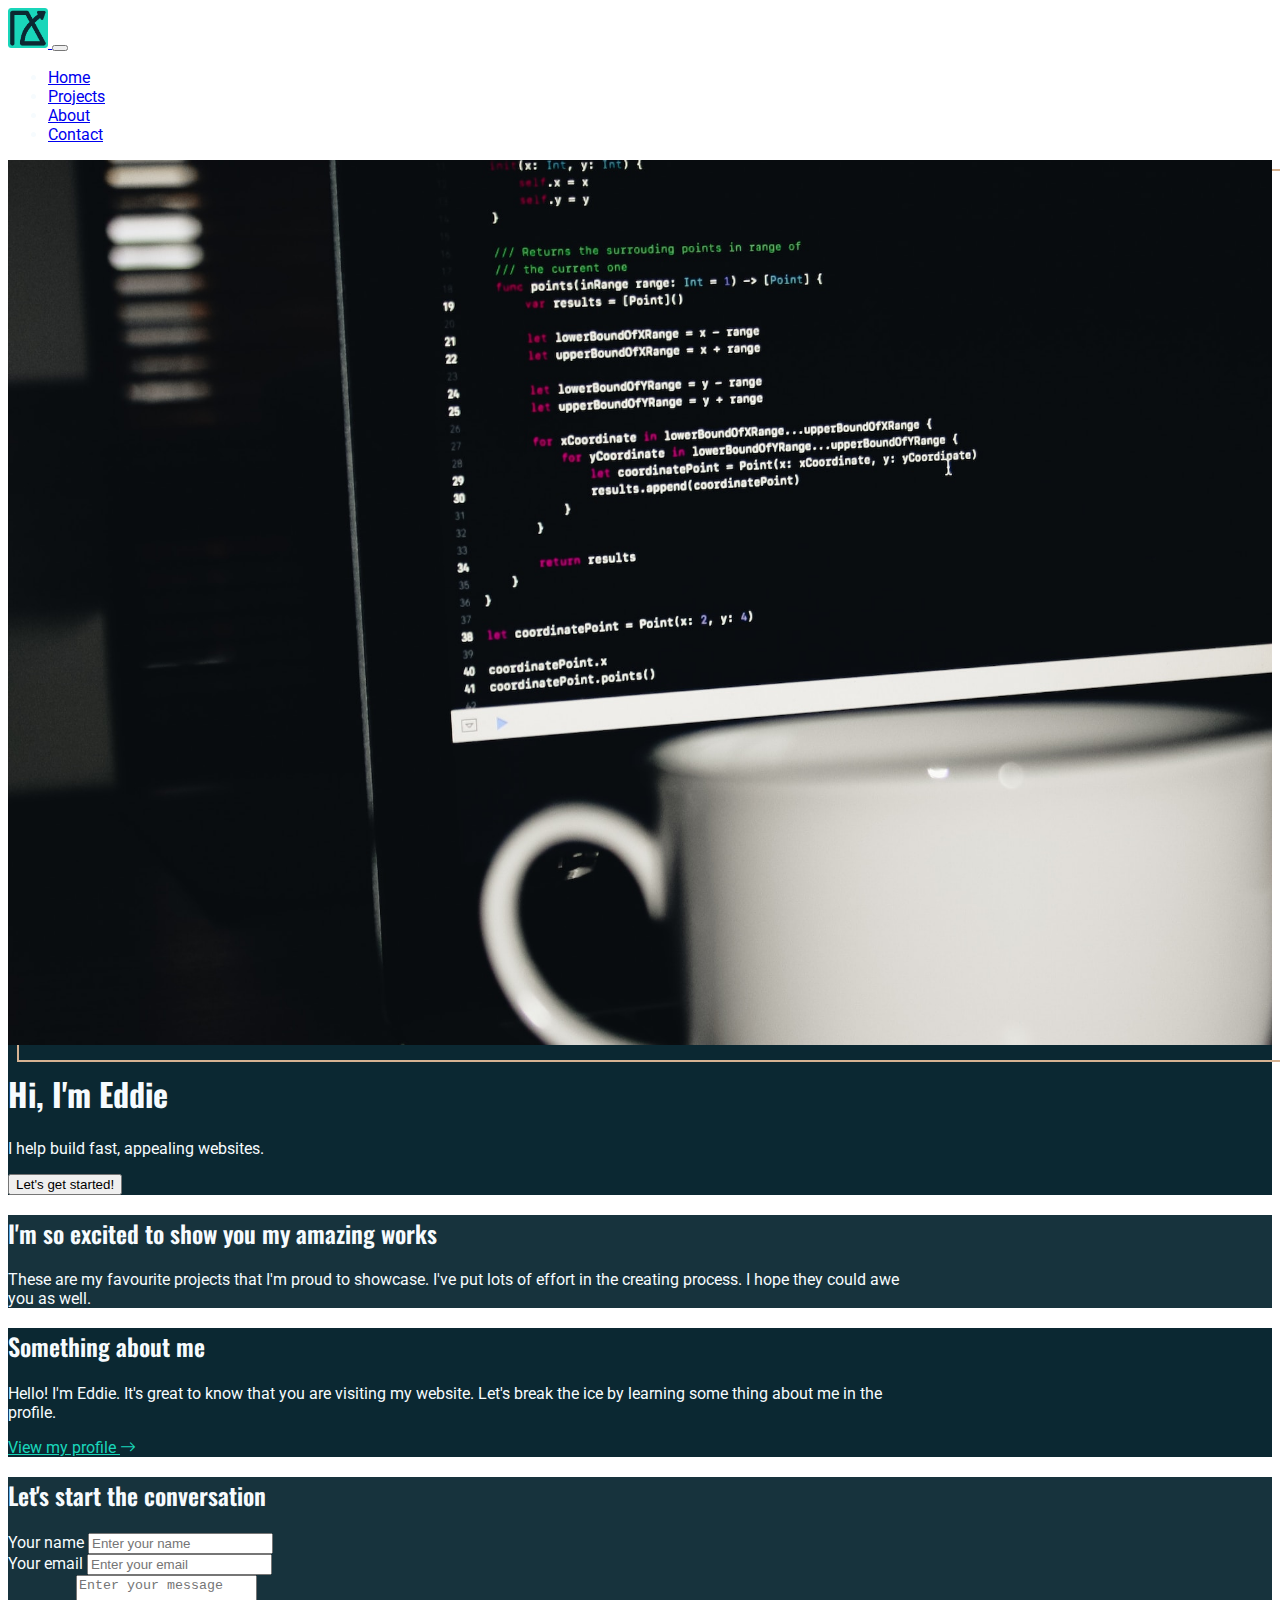
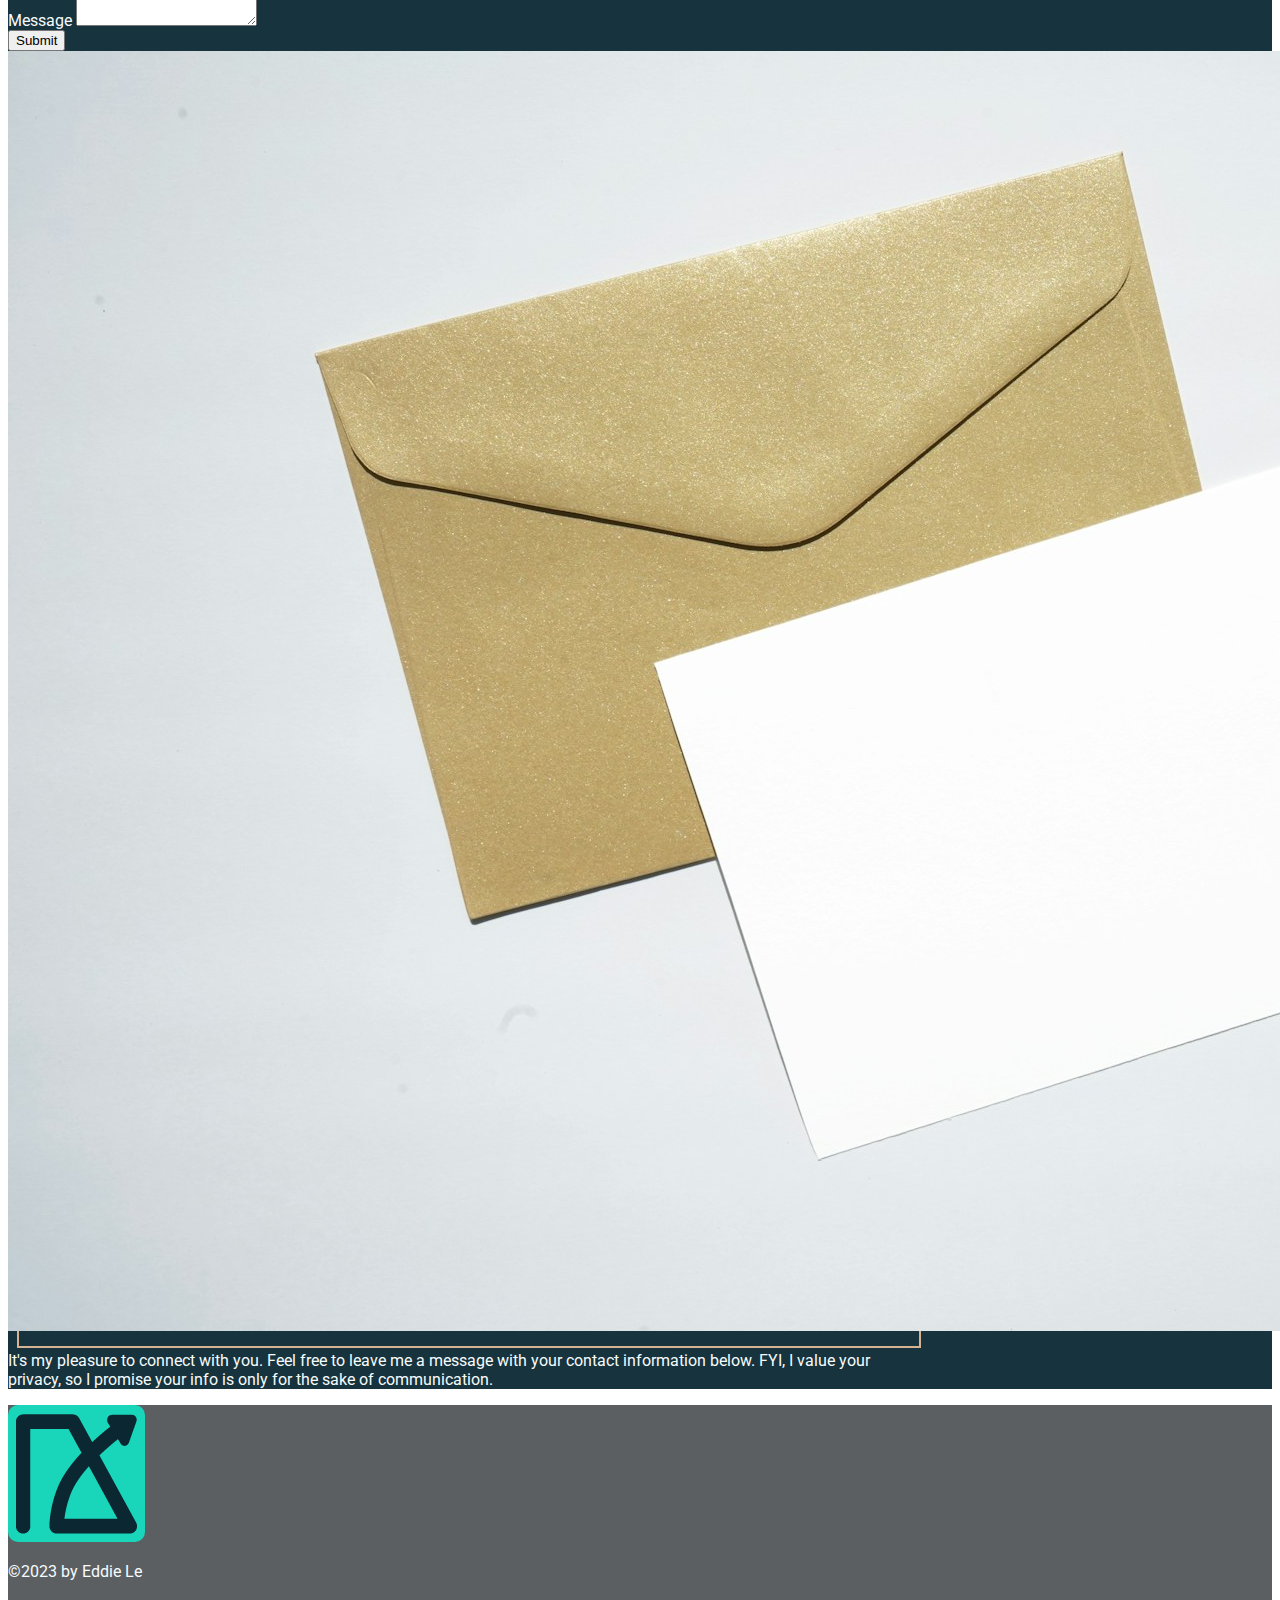
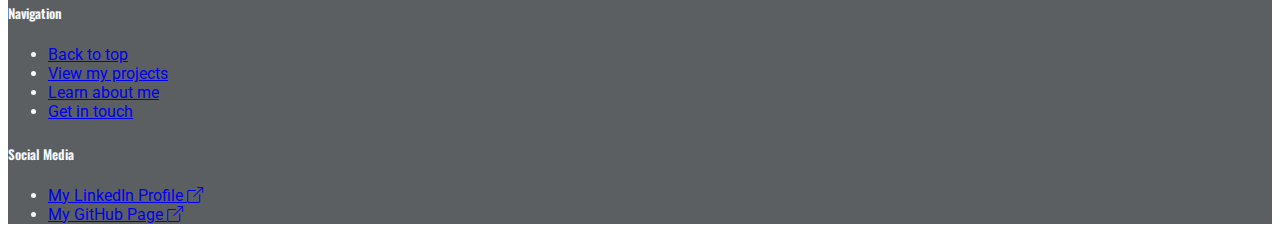
==== index.html @ 129a8609 "add basic setup & basic homepage outline" ====
<!DOCTYPE html>
<html lang="en">

<head>
  <meta charset="UTF-8">
  <meta name="viewport" content="width=device-width, initial-scale=1.0">
  <!-- google fonts -->
  <link rel="preconnect" href="https://fonts.googleapis.com">
  <link rel="preconnect" href="https://fonts.gstatic.com" crossorigin>
  <link href="https://fonts.googleapis.com/css2?family=Oswald:wght@600;700&family=Roboto:wght@400;700&display=swap"
    rel="stylesheet">

  <!-- bootstrap 5 -->
  <link href="https://cdn.jsdelivr.net/npm/bootstrap@5.3.2/dist/css/bootstrap.min.css" rel="stylesheet"
    integrity="sha384-T3c6CoIi6uLrA9TneNEoa7RxnatzjcDSCmG1MXxSR1GAsXEV/Dwwykc2MPK8M2HN" crossorigin="anonymous">

  <!-- bootstrap icons -->
  <link rel="stylesheet" href="https://cdn.jsdelivr.net/npm/bootstrap-icons@1.11.2/font/bootstrap-icons.min.css">

  <!-- custom style -->
  <link rel="stylesheet" href="css/main.css">
  <title>Portfolio | Eddie Le</title>
</head>

<body>
  <header>
    <nav class="navbar navbar-expand-sm bg-dark" data-bs-theme="dark">
      <div class="container-md  d-flex justify-content-between">
        <a class="navbar-brand" href="#">
          <img src="images/logo.png" alt="Brand logo" width="40">
        </a>
        <button class="navbar-toggler" type="button" data-bs-toggle="collapse" data-bs-target="#navbarSupportedContent"
          aria-controls="navbarSupportedContent" aria-expanded="false" aria-label="Toggle navigation">
          <span class="navbar-toggler-icon"></span>
        </button>
        <div class="collapse navbar-collapse" id="navbarSupportedContent">
          <ul class="navbar-nav nav-list-container-custom ms-auto mb-2 mb-lg-0">
            <li class="nav-item">
              <a class="nav-link active" aria-current="page" href="#">Home</a>
            </li>
            <li class="nav-item">
              <a class="nav-link" href="#">Projects</a>
            </li>
            <li class="nav-item">
              <a class="nav-link" href="#">About</a>
            </li>
            <li class="nav-item">
              <a class="nav-link" href="#">Contact</a>
            </li>
          </ul>

        </div>
      </div>
    </nav>
  </header>
  <main>

    <!-- section: hero -->
    <section id="hero" class="bg-section-primary py-5">
      <div class="container-md"> <!-- hero container-->
        <div class="row">

          <div class="col-sm-6 py-3">
            <div class="img-deco">
              <img src="/images/deco_hero_md.jpg" alt="cup & laptop" class="img-fluid img-hero">
            </div>
          </div>

          <div class="col-sm-5 offset-sm-1 d-flex flex-column justify-content-center py-3">
            <h1>Hi, I'm Eddie</h1>
            <p>I help build fast, appealing websites.</p>
            <button type="button" class="btn btn-primary align-self-start mt-lg-5 mt-md-3 mt-sm-2">Let's get
              started!</button>
          </div>

        </div> <!-- end: row -->
      </div> <!-- end: hero container-->
    </section> <!-- end: hero -->

    <!-- section: projects -->
    <section id="projects" class="bg-section-accent py-5">
      <div class="container-md container-custom">
        <h2>I'm so excited to show you my amazing works</h2>
        <p>These are my favourite projects that I'm proud to showcase. I've put lots of effort in the creating process.
          I hope they could awe you as well.
        </p>



      </div>
    </section> <!-- end: projects -->

    <section id="about" class="bg-section-primary py-5">
      <div class="container-md container-custom"> <!-- about container-->
        <h2>Something about me</h2>
        <p>Hello! I'm Eddie. It's great to know that you are visiting my website. Let's break the ice by learning some
          thing about me in the profile.</p>
        <a href="#" class="arrow-link">View my profile
          <i class="bi bi-arrow-right"></i>
        </a>
      </div> <!-- end: hero container-->
    </section> <!-- end: about -->

    <!-- section: contact -->
    <section id="contact" class="bg-section-accent py-5">
      <div class="container-md container-custom">
        <h2>Let's start the conversation</h2>
        <div class="row">
          <div class="col-md-6">
            <form>
              <div class="form-group">
                <label for="name">Your name</label>
                <input type="text" class="form-control" id="name" placeholder="Enter your name">
              </div>
              <div class="form-group">
                <label for="email">Your email</label>
                <input type="email" class="form-control" id="email" placeholder="Enter your email">
              </div>
              <div class="form-group">
                <label for="message">Message</label>
                <textarea class="form-control" id="message" rows="3" placeholder="Enter your message"></textarea>
              </div>
              <button type="submit" class="btn btn-primary mt-4">Submit</button>
            </form>
          </div>
          <div class="col-md-6">
            <div class="img-deco">
              <img src="/images/deco_contact_md.jpg" alt="cup & laptop" class="img-fluid ">
            </div>
            <p class="mt-3">It's my pleasure to connect with you. Feel free to leave me a message with your contact information
              below. FYI, I value your privacy, so I promise your info is only for the sake of communication.
            </p>
          </div>
        </div>
      </div>
    </section>

  </main>

  <footer class="bg-footer py-5">
    <div class="container-md text-center text-sm-start">

      <div class="row">

        <div class="col-sm-4 my-3">
          <div class="brand-footer ">
            <img src="images/logo.png" alt="logo" class="img-fluid mb-1">
            <p>
              &copy;2023 by Eddie Le
            </p>
          </div>
        </div>

        <div class="col-sm-3 col-md-3 offset-sm-2  my-3">
          <h5 class="mb-4">Navigation</h5>
          <ul class="navbar-nav">
            <li class="nav-item">
              <a class="nav-link" href="#">Back to top</a>
            </li>
            <li class="nav-item">
              <a class="nav-link" href="#">View my projects</a>
            </li>
            <li class="nav-item">
              <a class="nav-link" href="#">Learn about me</a>
            </li>
            <li class="nav-item">
              <a class="nav-link" href="#">Get in touch</a>
            </li>
          </ul>
        </div>

        <div class="col-sm-3 col-md-3 my-3">
          <h5 class="mb-4">Social Media</h5>
          <ul class="navbar-nav">
            <li class="nav-item">
              <a class="nav-link" href="https://www.linkedin.com/in/gthinhle-eddie/" target="_blank"
                rel="noreferer noopener">My LinkedIn Profile
                <i class="bi bi-box-arrow-up-right"></i>
              </a>
            </li>
            <li class="nav-item">
              <a class="nav-link" href="https://github.com/le000255" target="_blank" rel="noreferer noopener">My GitHub
                Page
                <i class="bi bi-box-arrow-up-right"></i>
              </a>
            </li>

          </ul>
        </div>
      </div>

    </div>

  </footer>

  <!-- bootstrap 5 js -->
  <script src="https://cdn.jsdelivr.net/npm/bootstrap@5.3.2/dist/js/bootstrap.bundle.min.js"
    integrity="sha384-C6RzsynM9kWDrMNeT87bh95OGNyZPhcTNXj1NW7RuBCsyN/o0jlpcV8Qyq46cDfL"
    crossorigin="anonymous"></script>
</body>

</html>
---- css/main.css ----
:root {
  /* color */
  --cl-primnary: #19d6ba;
  --cl-secondary: #0b2832;
  --cl-base-white: #f6fbfe;
  --cl-accent-1: #5b5f62;
  --cl-accent-2: #d6b393;
  --cl-accent-3: #17333d;
  /* base text color */
  /* not available */
  /* ------------------------------------------ */

  /* typography */
  --font-heading: "Oswald", sans-serif;
  --font-content: "Roboto", sans-serif;
}

h1,
h2,
h3,
h4,
h5,
h6 {
  font-family: var(--font-heading);
  font-weight: 600;
  color: var(--cl-base-white);
}
h1 {
  font-weight: 700;
}

body {
  font-family: var(--font-content);
  color: var(--cl-base-white);
}

/* ------------- custom properties ------------ */

/* overriding bootstrap */

/* arrow link */

.arrow-link {
  color: var(--cl-primnary);
}

/* custom nav list container */
.nav-list-container-custom {
  gap: 0 clamp(2em, 10vw, 5.6em);
}

/* custom container */
.container-custom {
  max-width: 900px;
}

.bg-section-primary {
  background-color: var(--cl-secondary);
}
.bg-section-accent {
  background-color: var(--cl-accent-3);
}
.bg-footer {
  background-color: var(--cl-accent-1);
}

/* image deco */

.img-deco {
  position: relative;
  z-index: 0;
  /* display: block; */
}
.img-deco::before {
  content: "";
  position: absolute;
  width: 100%;
  height: 100%;
  border: 0.15rem solid var(--cl-accent-2);
  top: 0.55rem;
  left: 0.55rem;
  z-index: -1;
  /* background-color: red; */
  /* transform: translate(50%, -50%); */
}

/* ----------------- sections ----------------- */
/* home: hero section */

.img-hero {
  width: 100%;
  aspect-ratio: 1/0.7;
  object-fit: cover;
  object-position: center clamp(60%, 2vw, 40%);
}
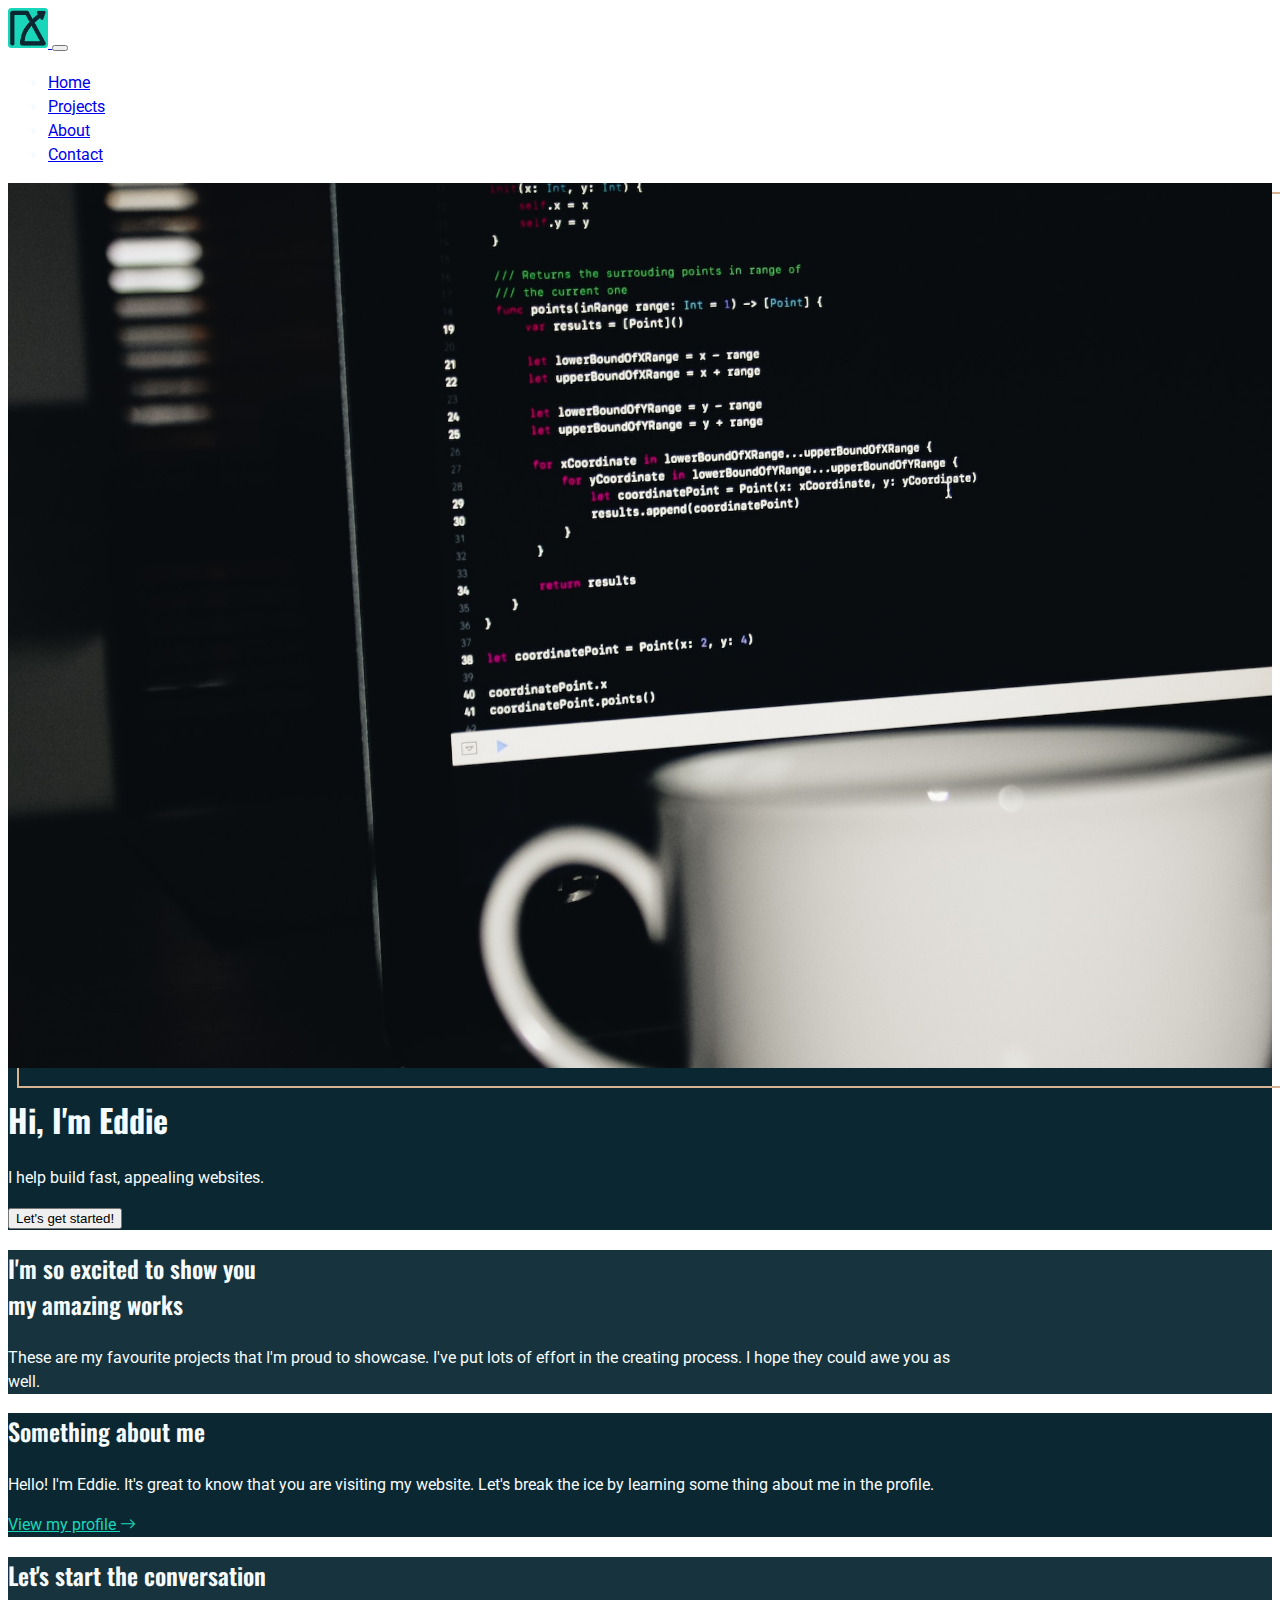
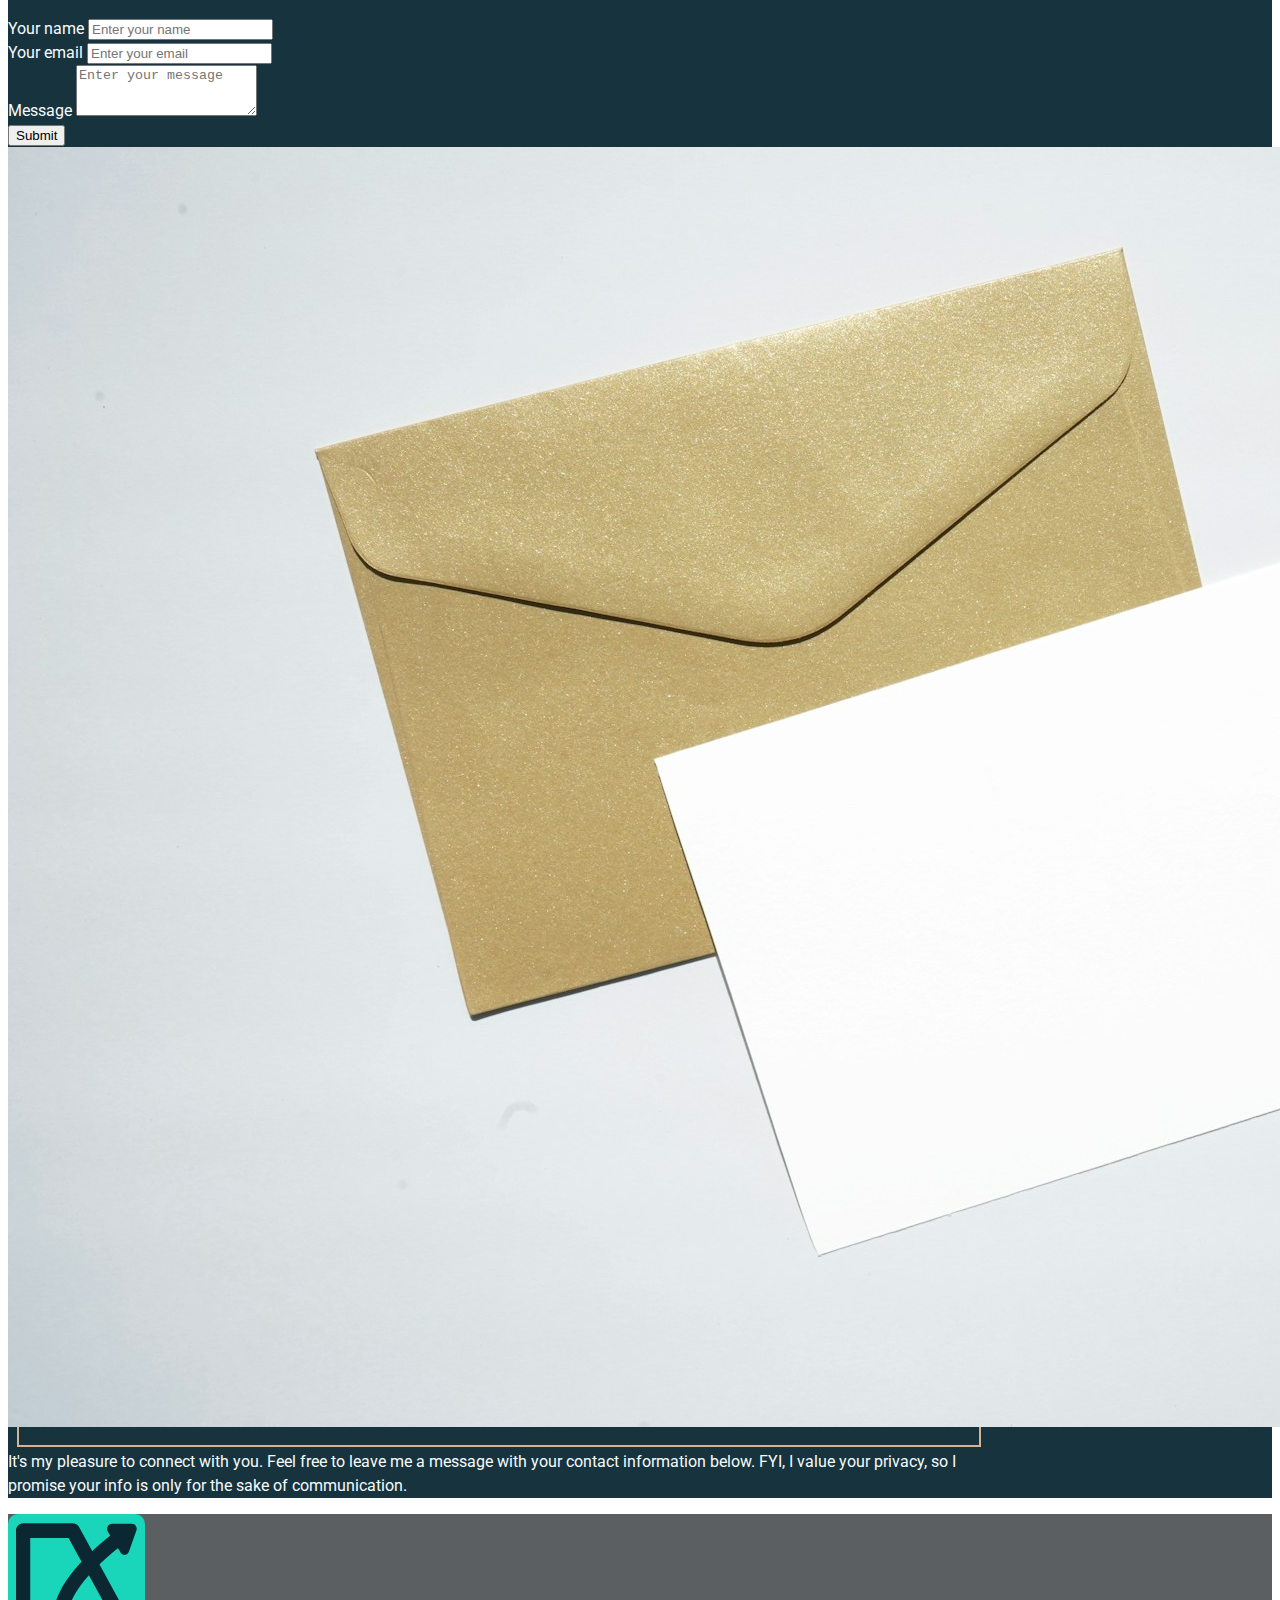
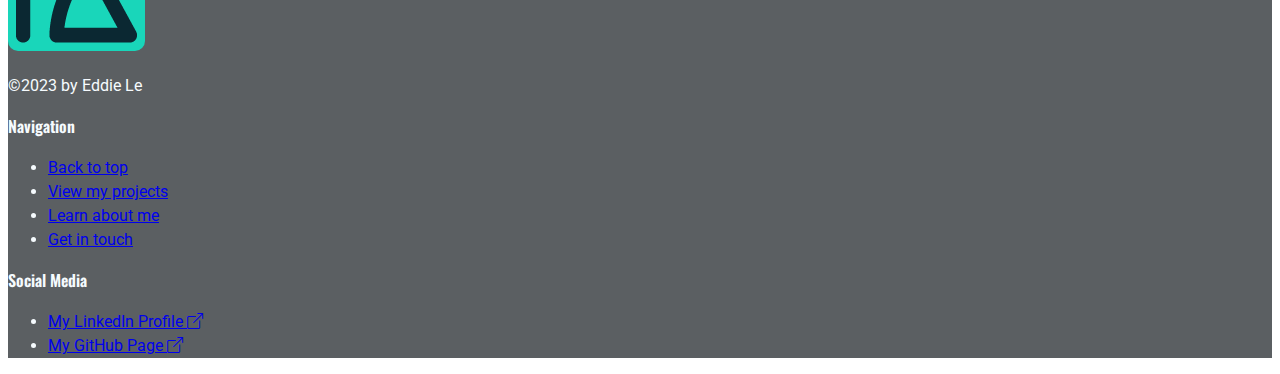
==== commit 47cdcf80: "create projects page (basic)" ====
--- a/index.html
+++ b/index.html
@@ -19,7 +19,7 @@
 
   <!-- custom style -->
   <link rel="stylesheet" href="css/main.css">
-  <title>Portfolio | Eddie Le</title>
+  <title>Home | Eddie Le' Portfolio</title>
 </head>
 
 <body>
@@ -39,13 +39,13 @@
               <a class="nav-link active" aria-current="page" href="#">Home</a>
             </li>
             <li class="nav-item">
-              <a class="nav-link" href="#">Projects</a>
-            </li>
-            <li class="nav-item">
-              <a class="nav-link" href="#">About</a>
-            </li>
-            <li class="nav-item">
-              <a class="nav-link" href="#">Contact</a>
+              <a class="nav-link" href="projects.html">Projects</a>
+            </li>
+            <li class="nav-item">
+              <a class="nav-link" href="about.html">About</a>
+            </li>
+            <li class="nav-item">
+              <a class="nav-link" href="contact.html">Contact</a>
             </li>
           </ul>
 
@@ -95,7 +95,7 @@
         <h2>Something about me</h2>
         <p>Hello! I'm Eddie. It's great to know that you are visiting my website. Let's break the ice by learning some
           thing about me in the profile.</p>
-        <a href="#" class="arrow-link">View my profile
+        <a href="about.html" class="arrow-link">View my profile
           <i class="bi bi-arrow-right"></i>
         </a>
       </div> <!-- end: hero container-->
@@ -106,7 +106,7 @@
       <div class="container-md container-custom">
         <h2>Let's start the conversation</h2>
         <div class="row">
-          <div class="col-md-6">
+          <div class="col-sm-6 my-4">
             <form>
               <div class="form-group">
                 <label for="name">Your name</label>
@@ -120,14 +120,15 @@
                 <label for="message">Message</label>
                 <textarea class="form-control" id="message" rows="3" placeholder="Enter your message"></textarea>
               </div>
-              <button type="submit" class="btn btn-primary mt-4">Submit</button>
+              <button type="submit" class="btn btn-primary my-4">Submit</button>
             </form>
           </div>
-          <div class="col-md-6">
+          <div class="col-sm-6 mt-2 mt-sm-4">
             <div class="img-deco">
-              <img src="/images/deco_contact_md.jpg" alt="cup & laptop" class="img-fluid ">
+              <img src="/images/deco_contact_md.jpg" alt="cup & envelope & blank paper sheet" class="img-fluid ">
             </div>
-            <p class="mt-3">It's my pleasure to connect with you. Feel free to leave me a message with your contact information
+            <p class="mt-3">It's my pleasure to connect with you. Feel free to leave me a message with your contact
+              information
               below. FYI, I value your privacy, so I promise your info is only for the sake of communication.
             </p>
           </div>
@@ -144,7 +145,7 @@
 
         <div class="col-sm-4 my-3">
           <div class="brand-footer ">
-            <img src="images/logo.png" alt="logo" class="img-fluid mb-1">
+            <img src="images/logo.png" alt="brand logo" class="img-fluid mb-1">
             <p>
               &copy;2023 by Eddie Le
             </p>
@@ -152,7 +153,7 @@
         </div>
 
         <div class="col-sm-3 col-md-3 offset-sm-2  my-3">
-          <h5 class="mb-4">Navigation</h5>
+          <span class="d-inline-block txt-heading h5 mb-4">Navigation</span>
           <ul class="navbar-nav">
             <li class="nav-item">
               <a class="nav-link" href="#">Back to top</a>
@@ -170,7 +171,7 @@
         </div>
 
         <div class="col-sm-3 col-md-3 my-3">
-          <h5 class="mb-4">Social Media</h5>
+          <span class="d-inline-block txt-heading h5 mb-4">Social Media</span>
           <ul class="navbar-nav">
             <li class="nav-item">
               <a class="nav-link" href="https://www.linkedin.com/in/gthinhle-eddie/" target="_blank"
--- a/css/main.css
+++ b/css/main.css
@@ -13,6 +13,18 @@
   /* typography */
   --font-heading: "Oswald", sans-serif;
   --font-content: "Roboto", sans-serif;
+
+  /* deco */
+  /* page banner background  */
+  --pg-contact-hd-deco: url("../images/deco_header_contact-page.jpg");
+  --pg-about-hd-deco: url("../images/deco_header_about-page.png");
+  --pg-projecs-hd-deco: url("../images/deco_header_projects-page.png");
+}
+
+body {
+  font-family: var(--font-content);
+  color: var(--cl-base-white);
+  line-height: 1.5;
 }
 
 h1,
@@ -20,7 +32,8 @@
 h3,
 h4,
 h5,
-h6 {
+h6,
+.txt-heading {
   font-family: var(--font-heading);
   font-weight: 600;
   color: var(--cl-base-white);
@@ -29,9 +42,9 @@
   font-weight: 700;
 }
 
-body {
-  font-family: var(--font-content);
-  color: var(--cl-base-white);
+h2 {
+  margin-bottom: clamp(1rem, 2vw, 1.5rem);
+  width: 20ch;
 }
 
 /* ------------- custom properties ------------ */
@@ -40,7 +53,8 @@
 
 /* arrow link */
 
-.arrow-link {
+.arrow-link,
+.custom-link {
   color: var(--cl-primnary);
 }
 
@@ -51,7 +65,9 @@
 
 /* custom container */
 .container-custom {
-  max-width: 900px;
+  @media screen and (min-width: 960px) {
+    max-width: 960px;
+  }
 }
 
 .bg-section-primary {
@@ -62,6 +78,38 @@
 }
 .bg-footer {
   background-color: var(--cl-accent-1);
+}
+
+/* custom page header deco */
+.page-header {
+  min-height: 30vh;
+  background-repeat: no-repeat;
+  background-position: center;
+  background-size: cover;
+  background-color: var(--cl-accent-3);
+  filter: sepia(20%);
+}
+.header-container-bg {
+  background-color: rgba(23, 51, 61, 0.75);
+  width: 100%;
+  min-height: 15vh;
+  margin-top: 8em;
+  backdrop-filter: blur(0.5rem);
+}
+
+/* page header: projects */
+.page-header.projects-page {
+  background-image: var(--pg-projecs-hd-deco);
+}
+
+/* page header: about */
+.page-header.about-page {
+  background-image: var(--pg-about-hd-deco);
+}
+
+/* page header: contact */
+.page-header.contact-page {
+  background-image: var(--pg-contact-hd-deco);
 }
 
 /* image deco */
@@ -93,3 +141,87 @@
   object-fit: cover;
   object-position: center clamp(60%, 2vw, 40%);
 }
+
+/* about: bio section */
+.bio-year {
+  font-weight: bold;
+  color: var(--cl-accent-2);
+}
+
+/* projects: cards section */
+.container-cards {
+  display: grid;
+  grid-template-columns: repeat(auto-fit, minmax(18rem, 1fr));
+  gap: 2em;
+  justify-items: center;
+}
+
+.card {
+  max-width: 18rem;
+  background-color: var(--cl-accent-1);
+  border: .2rem solid var(--cl-accent-1);
+  border-radius: 0;
+  box-shadow: none;
+  transition: box-shadow 0.2s ease-in-out;
+}
+.card:hover {
+  box-shadow: 0 0 0.5rem 0.5rem var(--cl-accent-2);
+}
+
+.container-cards {
+  .card {
+    max-width: 18rem;
+    background-color: var(--cl-accent-1);
+    border-radius: 0;
+  }
+
+  .card-img-top {
+    border-radius: 0;
+  }
+
+  .text-truncate {
+    white-space: inherit;
+    text-overflow: none;
+    overflow: auto;
+  }
+
+  @media screen and (max-width: 768px) {
+    .card {
+      flex-direction: row;
+      min-width: 100%;
+      justify-content: space-between;
+      max-height: 150px;
+    }
+    .card-img-top {
+      /* aspect-ratio: 1/1; */
+      max-width: 145px;
+      min-height: 145px;
+      object-fit: cover;
+      align-self: center;
+    }
+    .card-body {
+      display: flex;
+      flex-direction: column;
+      justify-content: space-between;
+    }
+    .text-truncate {
+      white-space: nowrap !important;
+      overflow: hidden !important;
+      text-overflow: ellipsis !important;
+      max-width: clamp(100px, 60vw, 300px);
+    }
+
+    .card .btn {
+      text-align: left;
+      padding: 0;
+    }
+    .card .btn-primary {
+      background: none !important;
+      color: var(--cl-primnary);
+      border: none;
+    }
+    .card .btn-primary:hover {
+      text-decoration: underline;
+    }
+  }
+}
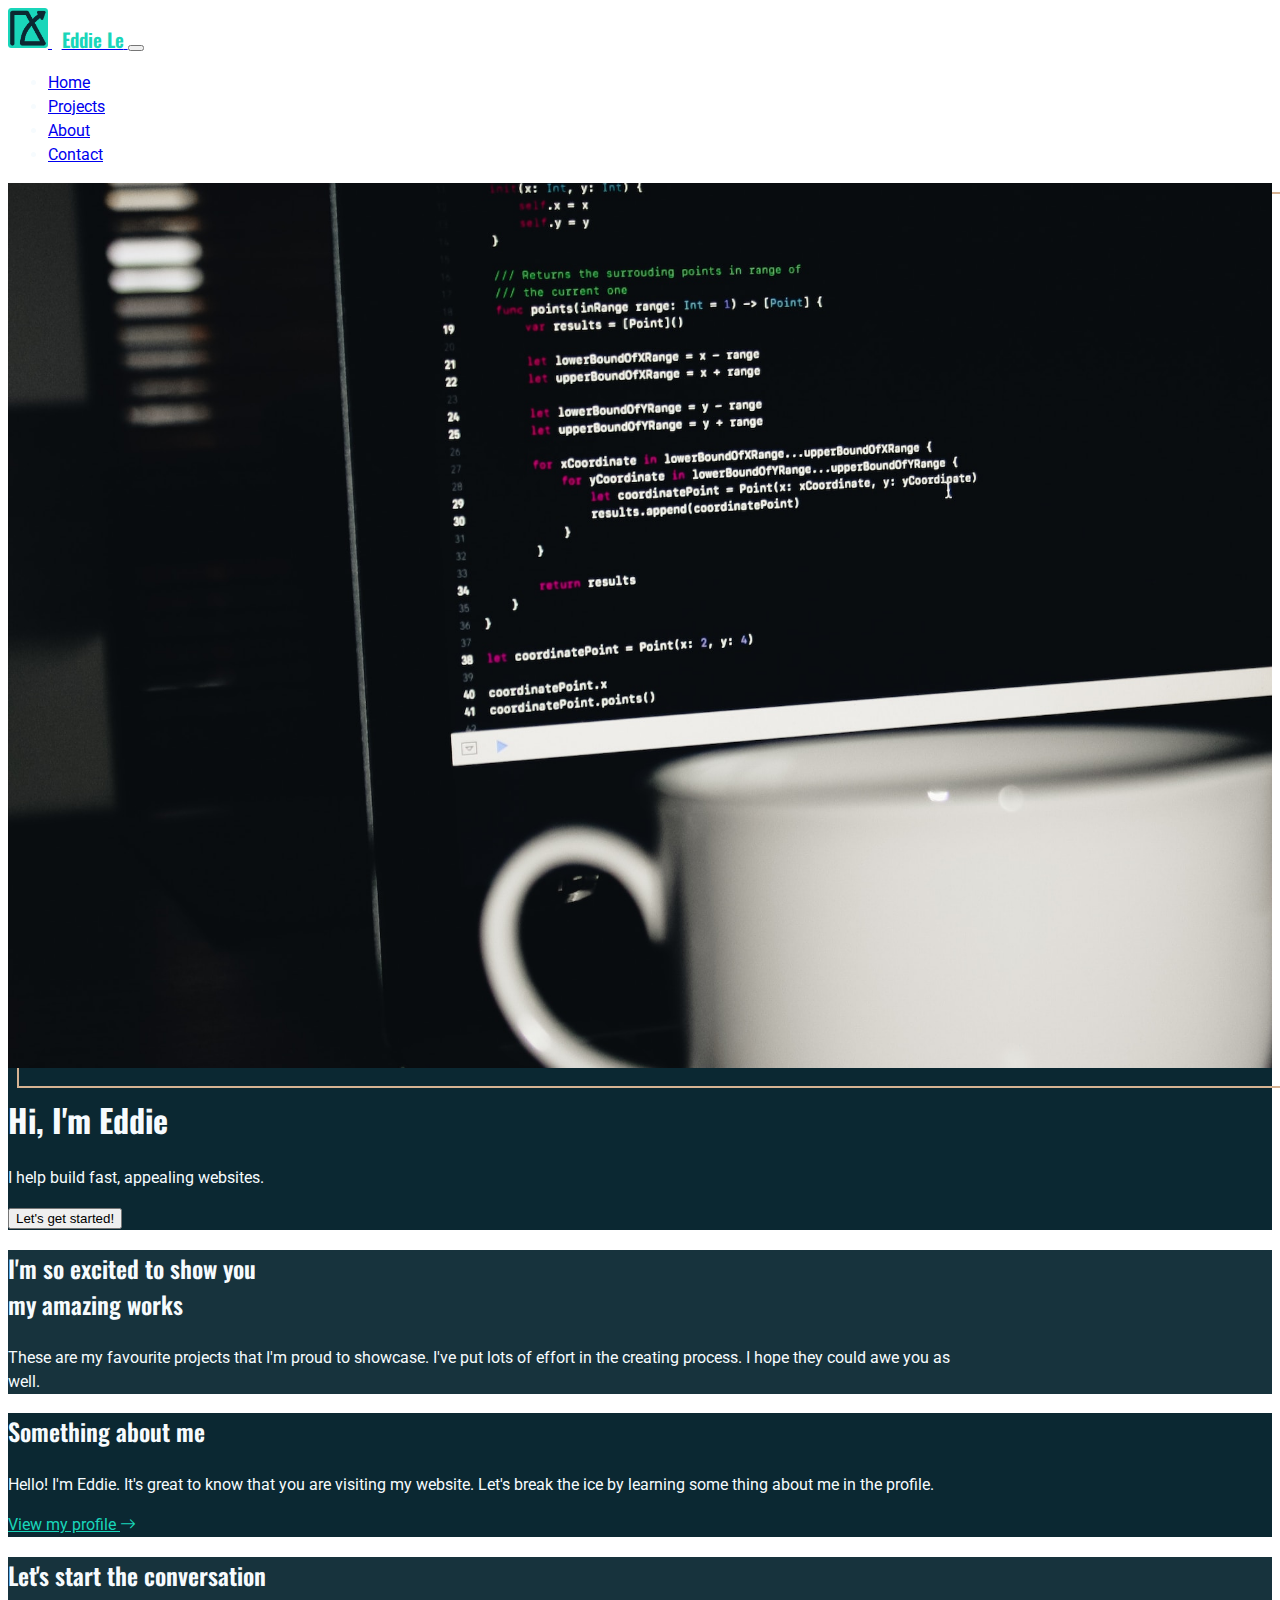
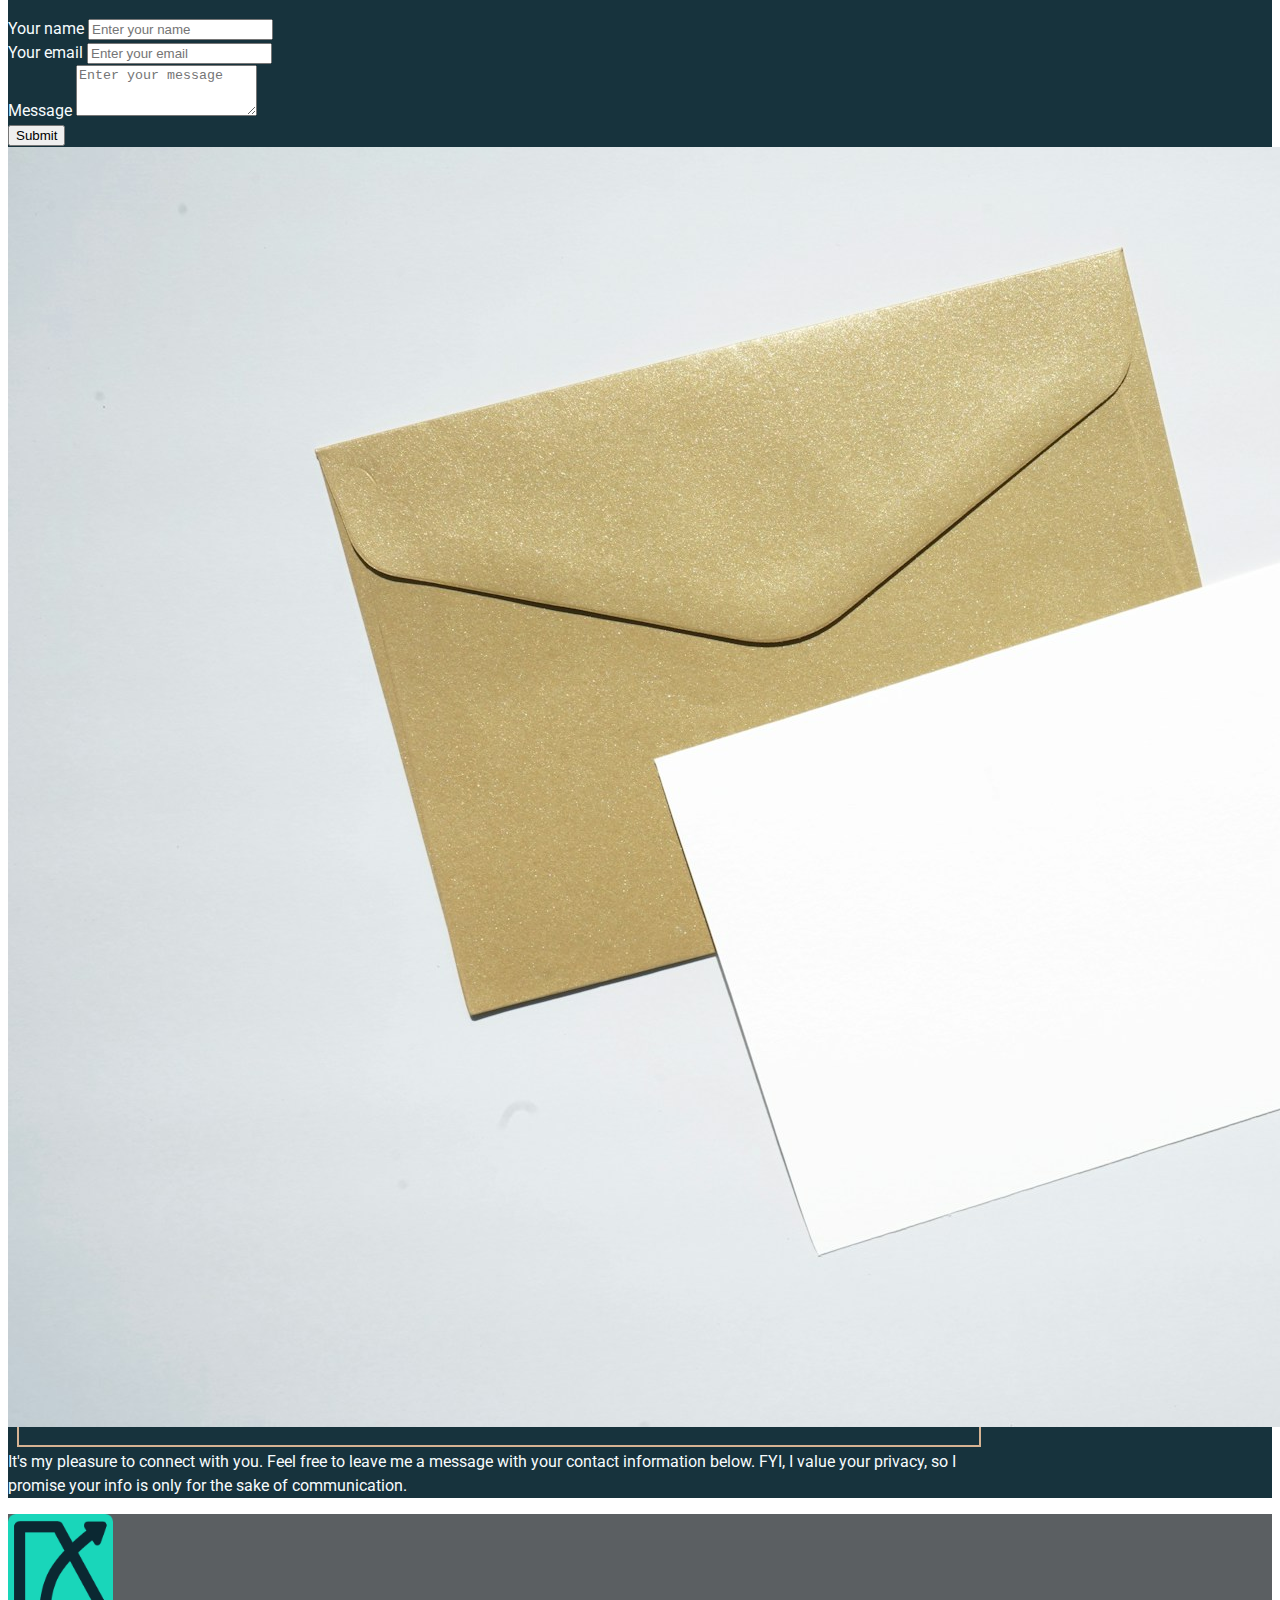
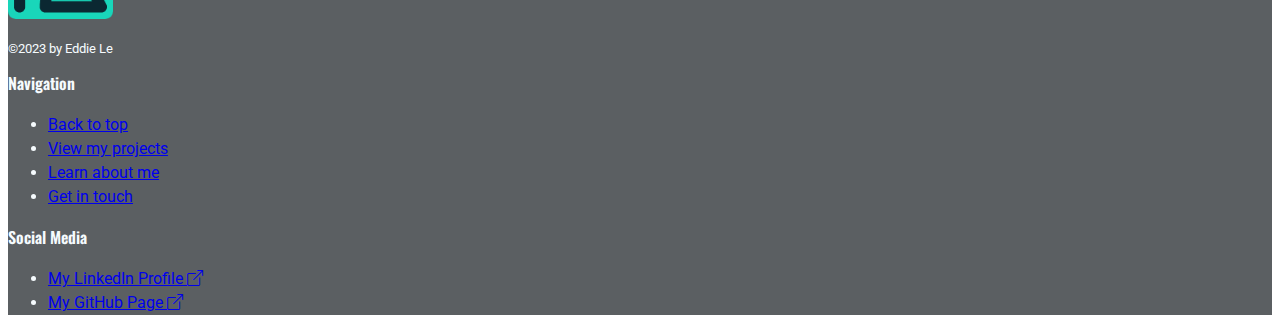
==== commit dc2dccb4: "complete projects page layout; add minor fixes to nav & footer" ====
--- a/index.html
+++ b/index.html
@@ -25,16 +25,17 @@
 <body>
   <header>
     <nav class="navbar navbar-expand-sm bg-dark" data-bs-theme="dark">
-      <div class="container-md  d-flex justify-content-between">
+      <div class="container-md d-flex justify-content-between">
         <a class="navbar-brand" href="#">
           <img src="images/logo.png" alt="Brand logo" width="40">
+          <span class="brand-txt">Eddie Le</span>
         </a>
         <button class="navbar-toggler" type="button" data-bs-toggle="collapse" data-bs-target="#navbarSupportedContent"
           aria-controls="navbarSupportedContent" aria-expanded="false" aria-label="Toggle navigation">
           <span class="navbar-toggler-icon"></span>
         </button>
         <div class="collapse navbar-collapse" id="navbarSupportedContent">
-          <ul class="navbar-nav nav-list-container-custom ms-auto mb-2 mb-lg-0">
+          <ul class="navbar-nav nav-list-container-custom ms-auto  mb-lg-0">
             <li class="nav-item">
               <a class="nav-link active" aria-current="page" href="#">Home</a>
             </li>
--- a/css/main.css
+++ b/css/main.css
@@ -33,7 +33,8 @@
 h4,
 h5,
 h6,
-.txt-heading {
+.txt-heading,
+.navbar-brand .brand-txt {
   font-family: var(--font-heading);
   font-weight: 600;
   color: var(--cl-base-white);
@@ -52,7 +53,15 @@
 /* overriding bootstrap */
 
 /* arrow link */
-
+.navbar-brand .brand-txt {
+  display: none;
+  color: var(--cl-primnary);
+  font-size: clamp(0.8rem, 10vw, 1.2rem);
+  @media screen and (min-width: 768px) {
+    display: inline;
+    padding-left: 0.5em;
+  }
+}
 .arrow-link,
 .custom-link {
   color: var(--cl-primnary);
@@ -60,7 +69,7 @@
 
 /* custom nav list container */
 .nav-list-container-custom {
-  gap: 0 clamp(2em, 10vw, 5.6em);
+  gap: 0 clamp(1em, 8vw, 5.6em);
 }
 
 /* custom container */
@@ -96,7 +105,7 @@
   margin-top: 8em;
   backdrop-filter: blur(0.5rem);
 }
-
+/* ------------- pages & sections ------------- */
 /* page header: projects */
 .page-header.projects-page {
   background-image: var(--pg-projecs-hd-deco);
@@ -128,7 +137,6 @@
   top: 0.55rem;
   left: 0.55rem;
   z-index: -1;
-  /* background-color: red; */
   /* transform: translate(50%, -50%); */
 }
 
@@ -156,27 +164,28 @@
   justify-items: center;
 }
 
-.card {
-  max-width: 18rem;
-  background-color: var(--cl-accent-1);
-  border: .2rem solid var(--cl-accent-1);
-  border-radius: 0;
-  box-shadow: none;
-  transition: box-shadow 0.2s ease-in-out;
-}
-.card:hover {
-  box-shadow: 0 0 0.5rem 0.5rem var(--cl-accent-2);
-}
-
 .container-cards {
   .card {
     max-width: 18rem;
     background-color: var(--cl-accent-1);
+    border: 0.2rem solid var(--cl-accent-1);
+    box-shadow: none;
+    transition: box-shadow 0.2s ease-in-out;
+    overflow: hidden !important;
+    background-color: var(--cl-accent-1);
     border-radius: 0;
+  }
+  .card-img-wrapper {
+    overflow: hidden;
   }
 
   .card-img-top {
     border-radius: 0;
+    transform: scale(1);
+    transition: transform 0.3s 0.1s ease-out;
+    aspect-ratio: 16/9;
+    object-fit: cover;
+    align-self: center;
   }
 
   .text-truncate {
@@ -184,26 +193,29 @@
     text-overflow: none;
     overflow: auto;
   }
-
-  @media screen and (max-width: 768px) {
+  .card-body {
+    display: flex;
+    flex-direction: column;
+    justify-content: space-between;
+    gap: 1em;
+  }
+
+  @media screen and (min-width: 400px) and (max-width: 768px) {
     .card {
       flex-direction: row;
       min-width: 100%;
-      justify-content: space-between;
+      justify-content: space-evenly;
       max-height: 150px;
     }
+
+    .card-img-wrapper {
+      align-self: center;
+    }
     .card-img-top {
-      /* aspect-ratio: 1/1; */
-      max-width: 145px;
-      min-height: 145px;
-      object-fit: cover;
-      align-self: center;
-    }
-    .card-body {
-      display: flex;
-      flex-direction: column;
-      justify-content: space-between;
-    }
+      min-width: 90px;
+      aspect-ratio: 1/1;
+    }
+
     .text-truncate {
       white-space: nowrap !important;
       overflow: hidden !important;
@@ -223,5 +235,24 @@
     .card .btn-primary:hover {
       text-decoration: underline;
     }
-  }
-}
+    .btn.btn-primary {
+      align-self: flex-start;
+    }
+  }
+
+  .card:hover {
+    box-shadow: 0 0 0.5rem 0.5rem var(--cl-accent-2);
+    .card-img-top {
+      transform: scale(1.2);
+    }
+  }
+}
+
+.brand-footer {
+  p {
+    font-size: 0.8rem;
+  }
+  img {
+    width: 105px;
+  }
+}
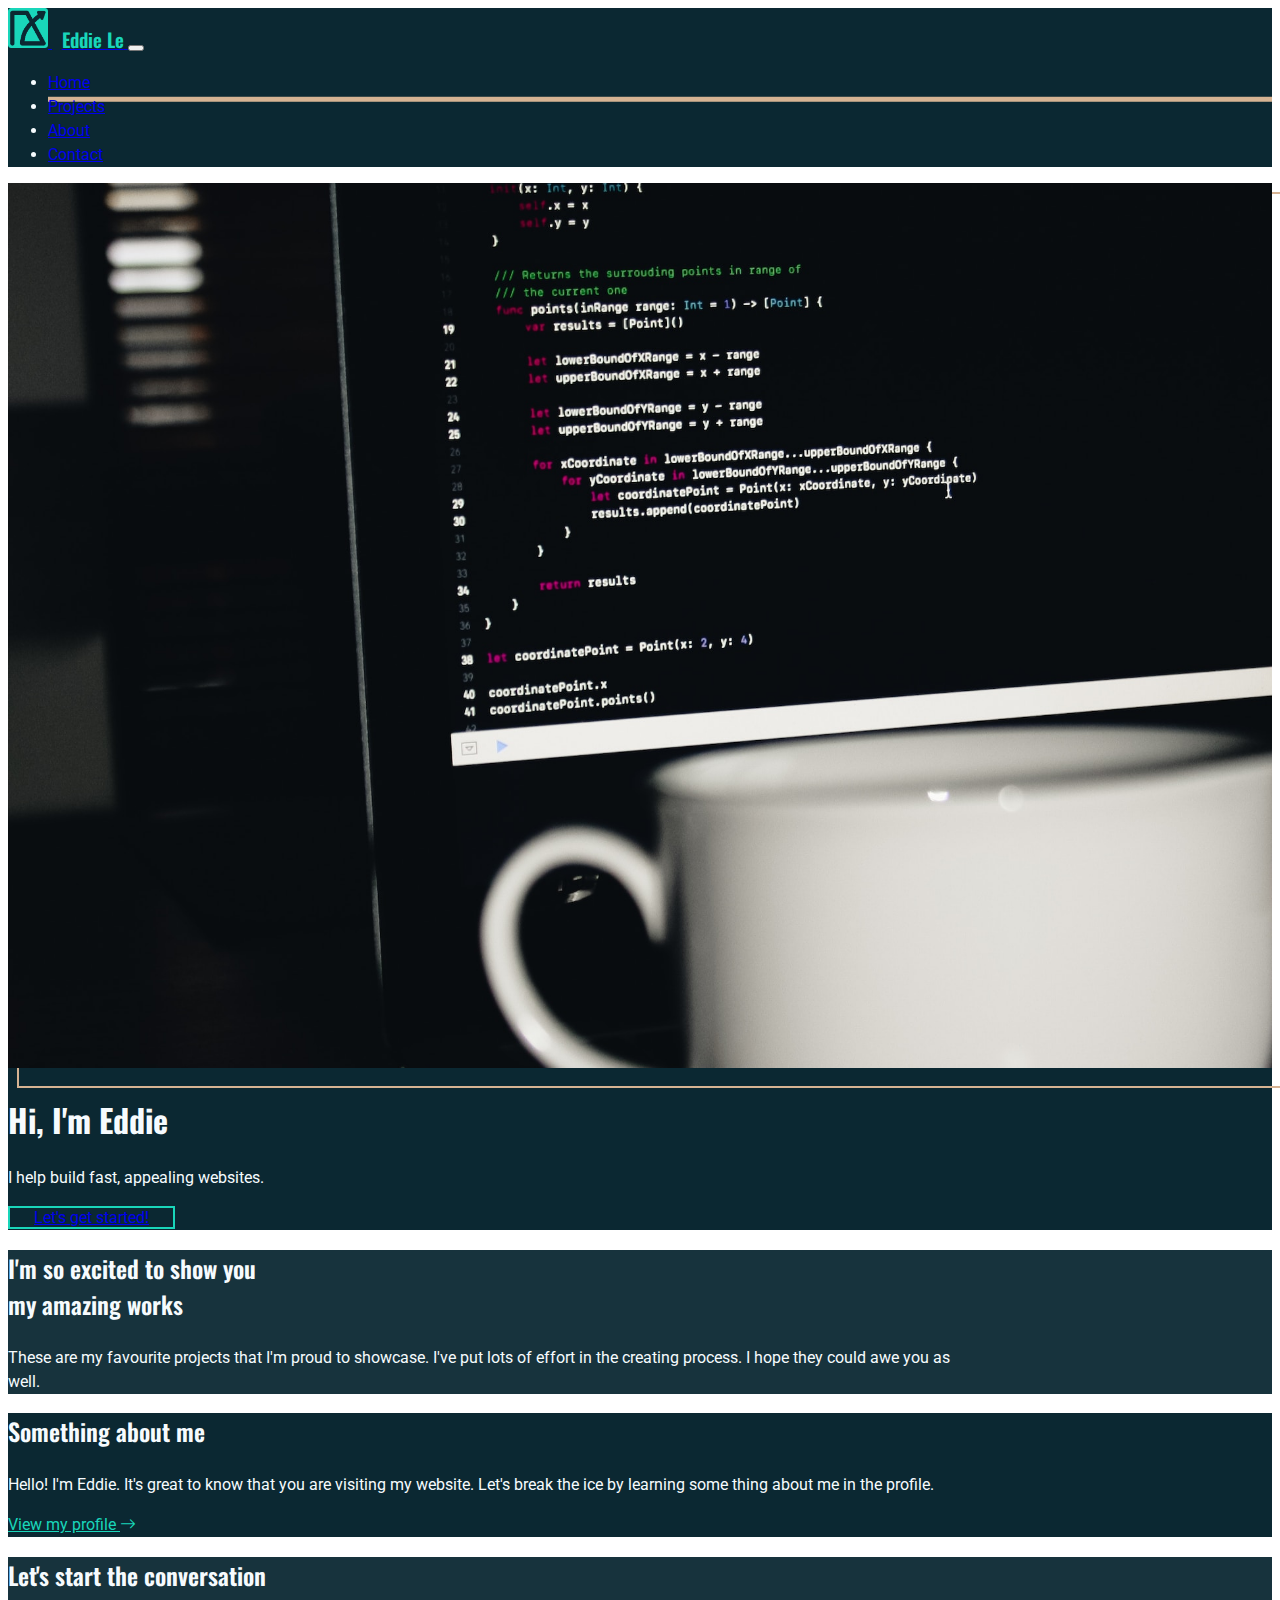
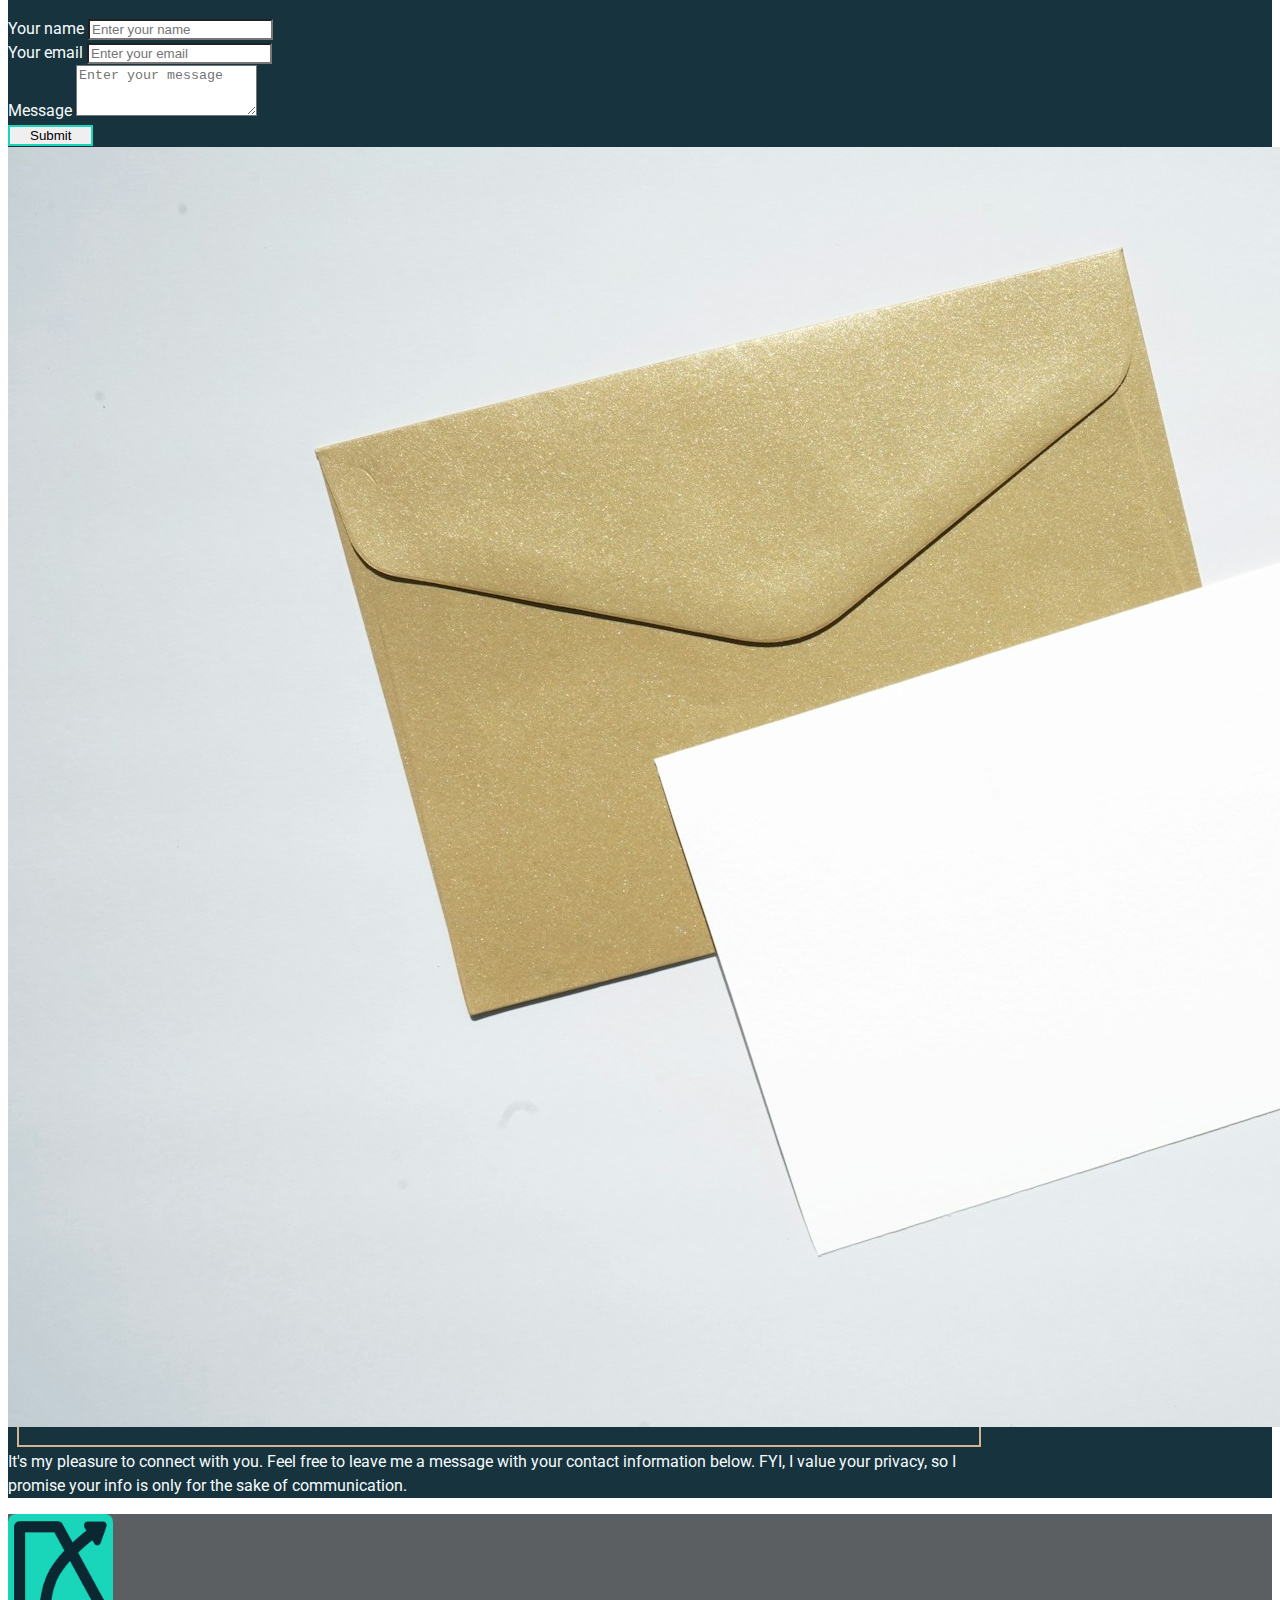
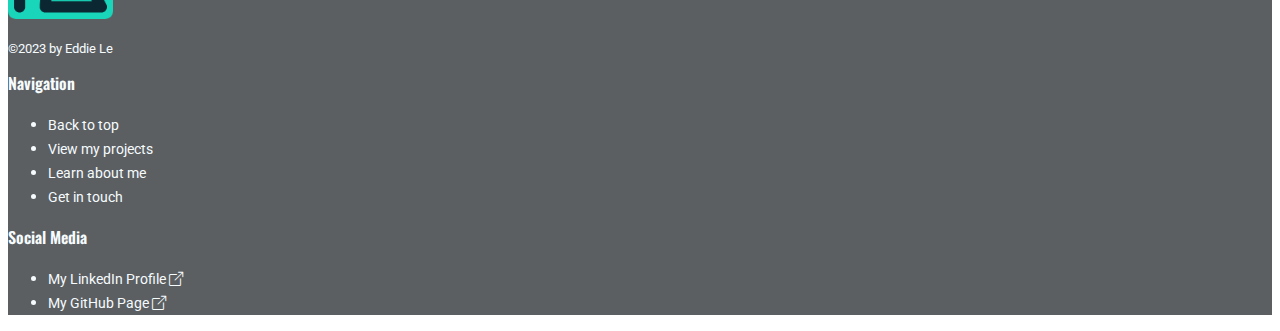
==== commit f86a6f89: "finish navbar style" ====
--- a/index.html
+++ b/index.html
@@ -70,8 +70,8 @@
           <div class="col-sm-5 offset-sm-1 d-flex flex-column justify-content-center py-3">
             <h1>Hi, I'm Eddie</h1>
             <p>I help build fast, appealing websites.</p>
-            <button type="button" class="btn btn-primary align-self-start mt-lg-5 mt-md-3 mt-sm-2">Let's get
-              started!</button>
+            <a type="button" class="btn btn-primary align-self-start mt-lg-5 mt-md-3 mt-sm-2" href="#contact">Let's get
+              started!</a>
           </div>
 
         </div> <!-- end: row -->
@@ -155,33 +155,33 @@
 
         <div class="col-sm-3 col-md-3 offset-sm-2  my-3">
           <span class="d-inline-block txt-heading h5 mb-4">Navigation</span>
-          <ul class="navbar-nav">
-            <li class="nav-item">
-              <a class="nav-link" href="#">Back to top</a>
-            </li>
-            <li class="nav-item">
-              <a class="nav-link" href="#">View my projects</a>
-            </li>
-            <li class="nav-item">
-              <a class="nav-link" href="#">Learn about me</a>
-            </li>
-            <li class="nav-item">
-              <a class="nav-link" href="#">Get in touch</a>
+          <ul class="list-unstyled">
+            <li class="mb-2">
+              <a href="#">Back to top</a>
+            </li>
+            <li class="mb-2">
+              <a href="#">View my projects</a>
+            </li>
+            <li class="mb-2">
+              <a href="#">Learn about me</a>
+            </li>
+            <li class="mb-2">
+              <a href="#">Get in touch</a>
             </li>
           </ul>
         </div>
 
         <div class="col-sm-3 col-md-3 my-3">
           <span class="d-inline-block txt-heading h5 mb-4">Social Media</span>
-          <ul class="navbar-nav">
-            <li class="nav-item">
-              <a class="nav-link" href="https://www.linkedin.com/in/gthinhle-eddie/" target="_blank"
-                rel="noreferer noopener">My LinkedIn Profile
+          <ul class="list-unstyled">
+            <li class="mb-2">
+              <a href="https://www.linkedin.com/in/gthinhle-eddie/" target="_blank" rel="noreferer noopener">My LinkedIn
+                Profile
                 <i class="bi bi-box-arrow-up-right"></i>
               </a>
             </li>
-            <li class="nav-item">
-              <a class="nav-link" href="https://github.com/le000255" target="_blank" rel="noreferer noopener">My GitHub
+            <li class="mb-2">
+              <a href="https://github.com/le000255" target="_blank" rel="noreferer noopener">My GitHub
                 Page
                 <i class="bi bi-box-arrow-up-right"></i>
               </a>
--- a/css/main.css
+++ b/css/main.css
@@ -51,6 +51,87 @@
 /* ------------- custom properties ------------ */
 
 /* overriding bootstrap */
+/* navbar */
+.bg-dark {
+  background-color: var(--cl-secondary) !important;
+}
+.navbar[data-bs-theme="dark"] {
+  --bs-navbar-color: var(--cl-base-white);
+  --bs-navbar-hover-color: var(--cl-primnary);
+  --bs-navbar-active-color: var(--cl-accent-2);
+  --bs-navbar-brand-color: var(--cl-primnary);
+  --bs-navbar-brand-hover-color: var(--cl-accent-2);
+  --bs-navbar-toggler-border-color: var(--cl-primnary);
+}
+.nav-item,
+.nav-item:has(.active) {
+  position: relative;
+}
+/* button[aria-expanded="false"]  */
+@media screen and (min-width: 578px) {
+  .nav-item::after,
+  .nav-item:has(.active)::after {
+    content: "";
+    position: absolute;
+    left: 50%;
+    bottom: clamp(-32%, 2vw, -30%);
+    height: 0.3em;
+    width: 100%;
+    transform: translateX(-50%) translateY(-5%);
+  }
+  .nav-item:has(.active)::after {
+    background-color: var(--cl-accent-2);
+  }
+  .nav-item::after {
+    background-color: var(--cl-primnary);
+    width: 0;
+    transition: width 0.1s ease-in;
+    transform-origin: center;
+  }
+
+  .nav-item:hover::after,
+  .nav-item:focus-within::after {
+    width: 100%;
+  }
+}
+
+/* primary button */
+.btn-primary {
+  --bs-btn-color: var(--cl-secondary);
+  --bs-btn-bg: var(--cl-primnary);
+  --bs-btn-border-color: var(--cl-primnary);
+  --bs-btn-hover-color: var(--cl-secondary);
+  --bs-btn-hover-bg: var(--cl-accent-2);
+  --bs-btn-hover-border-color: var(--cl-primnary);
+  --bs-btn-focus-shadow-rgb: 49, 132, 253;
+  --bs-btn-active-color: var(--cl-accent-3);
+  --bs-btn-active-bg: var(--cl-primnary);
+  --bs-btn-active-border-color: var(--cl-accent-2);
+  --bs-btn-disabled-color: var(--cl-accent-1);
+  --bs-btn-disabled-bg: var(--cl-base-white);
+  --bs-btn-disabled-border-color: var(--cl-base-white);
+  border-radius: 0;
+  border: 0.15rem solid var(--bs-btn-border-color);
+  padding-left: 1.5em;
+  padding-right: 1.5em;
+}
+
+/* form control */
+.form-control {
+  --bs-body-bg: var(--cl-secondary);
+  --bs-border-color: var(--cl-primnary);
+  --bs-border-width: 0.15em;
+  --bs-body-color: var(--cl-base-white);
+  border-radius: 0;
+}
+
+.btn:focusf {
+  box-shadow: 0 0 0 0.25rem rgba(214, 179, 147, 0.75) !important;
+}
+
+.form-control:focus {
+  border-color: var(--cl-accent-2);
+}
 
 /* arrow link */
 .navbar-brand .brand-txt {
@@ -74,11 +155,12 @@
 
 /* custom container */
 .container-custom {
-  @media screen and (min-width: 960px) {
+  @media screen and (min-width: 1000px) {
     max-width: 960px;
   }
 }
 
+/* custom section background */
 .bg-section-primary {
   background-color: var(--cl-secondary);
 }
@@ -104,21 +186,6 @@
   min-height: 15vh;
   margin-top: 8em;
   backdrop-filter: blur(0.5rem);
-}
-/* ------------- pages & sections ------------- */
-/* page header: projects */
-.page-header.projects-page {
-  background-image: var(--pg-projecs-hd-deco);
-}
-
-/* page header: about */
-.page-header.about-page {
-  background-image: var(--pg-about-hd-deco);
-}
-
-/* page header: contact */
-.page-header.contact-page {
-  background-image: var(--pg-contact-hd-deco);
 }
 
 /* image deco */
@@ -140,7 +207,21 @@
   /* transform: translate(50%, -50%); */
 }
 
-/* ----------------- sections ----------------- */
+/* ------------- pages & sections ------------- */
+/* page header: projects */
+.page-header.projects-page {
+  background-image: var(--pg-projecs-hd-deco);
+}
+
+/* page header: about */
+.page-header.about-page {
+  background-image: var(--pg-about-hd-deco);
+}
+
+/* page header: contact */
+.page-header.contact-page {
+  background-image: var(--pg-contact-hd-deco);
+}
 /* home: hero section */
 
 .img-hero {
@@ -248,11 +329,22 @@
   }
 }
 
-.brand-footer {
-  p {
-    font-size: 0.8rem;
-  }
-  img {
-    width: 105px;
-  }
-}
+footer {
+  a {
+    color: var(--cl-base-white);
+    text-decoration: none;
+    font-size: 0.9rem;
+  }
+  a:hover {
+    color: var(--cl-accent-2);
+    text-decoration: underline;
+  }
+  .brand-footer {
+    p {
+      font-size: 0.8rem;
+    }
+    img {
+      width: 105px;
+    }
+  }
+}
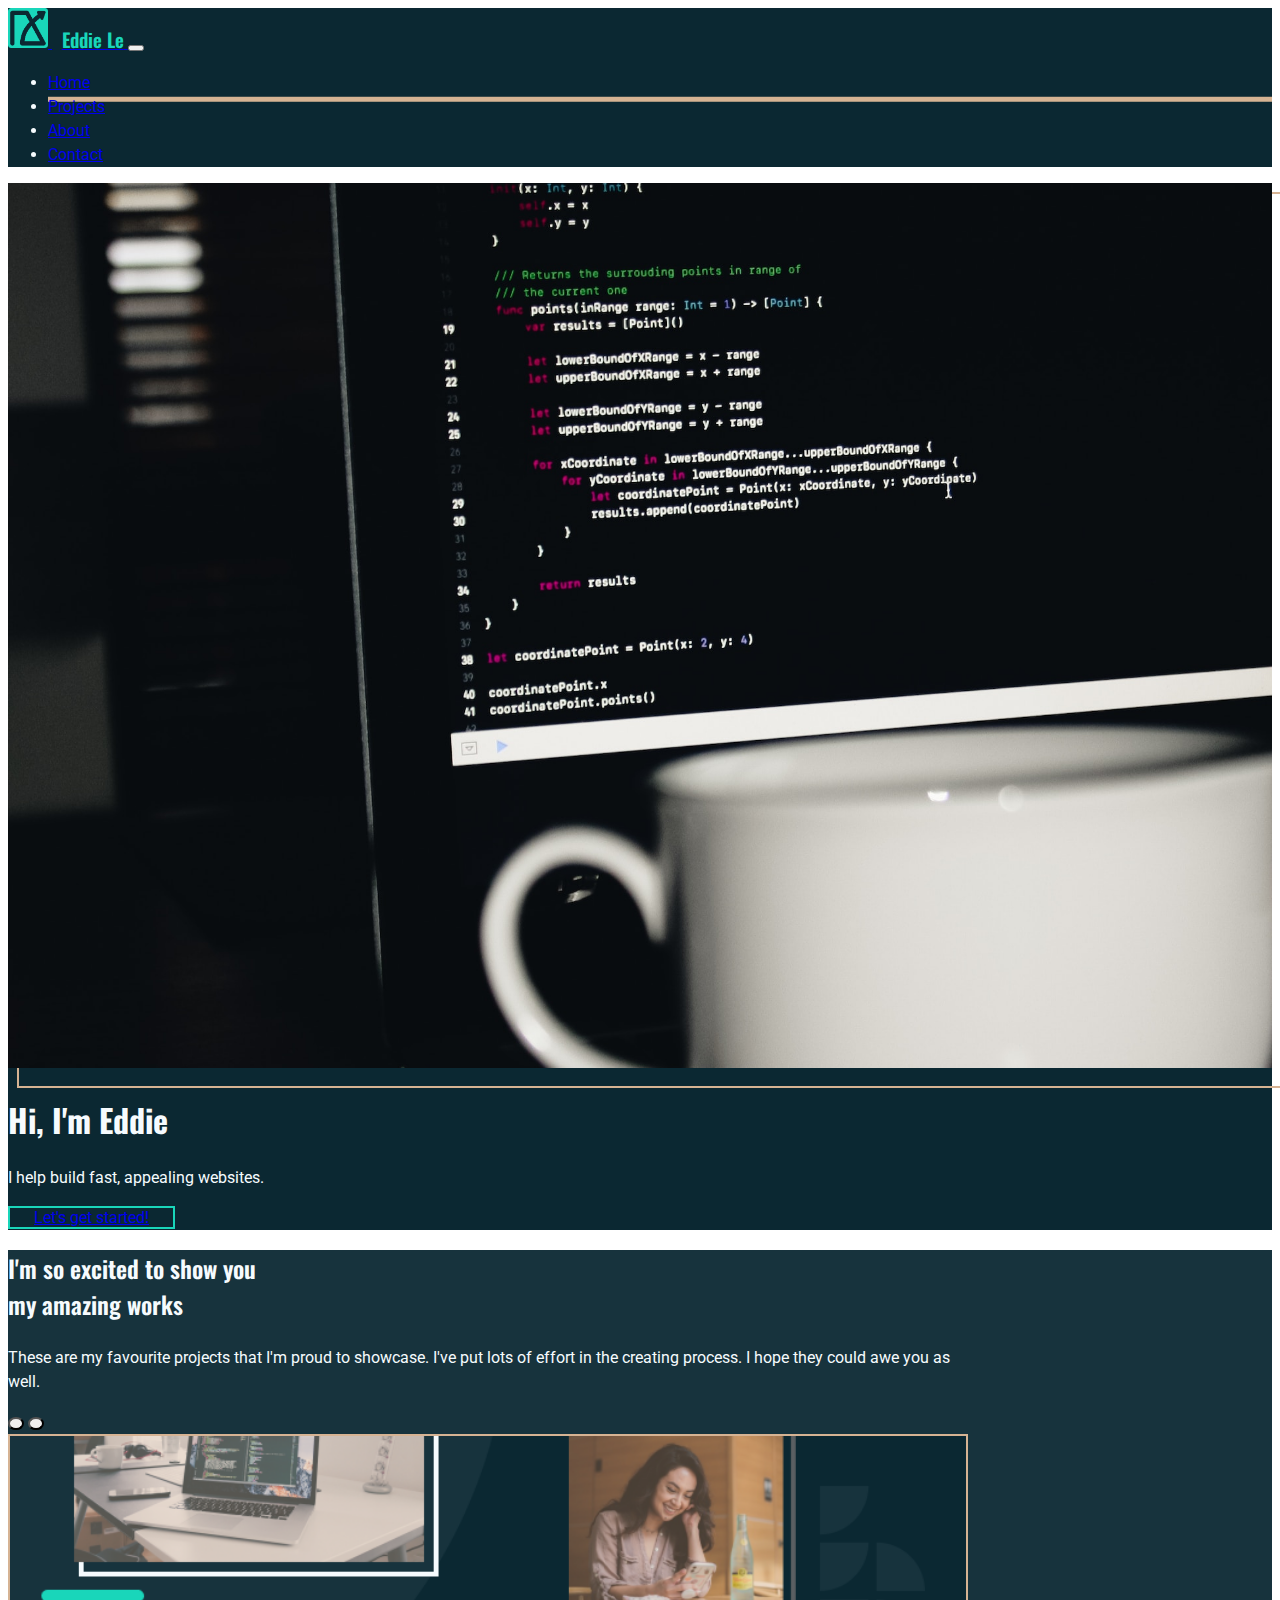
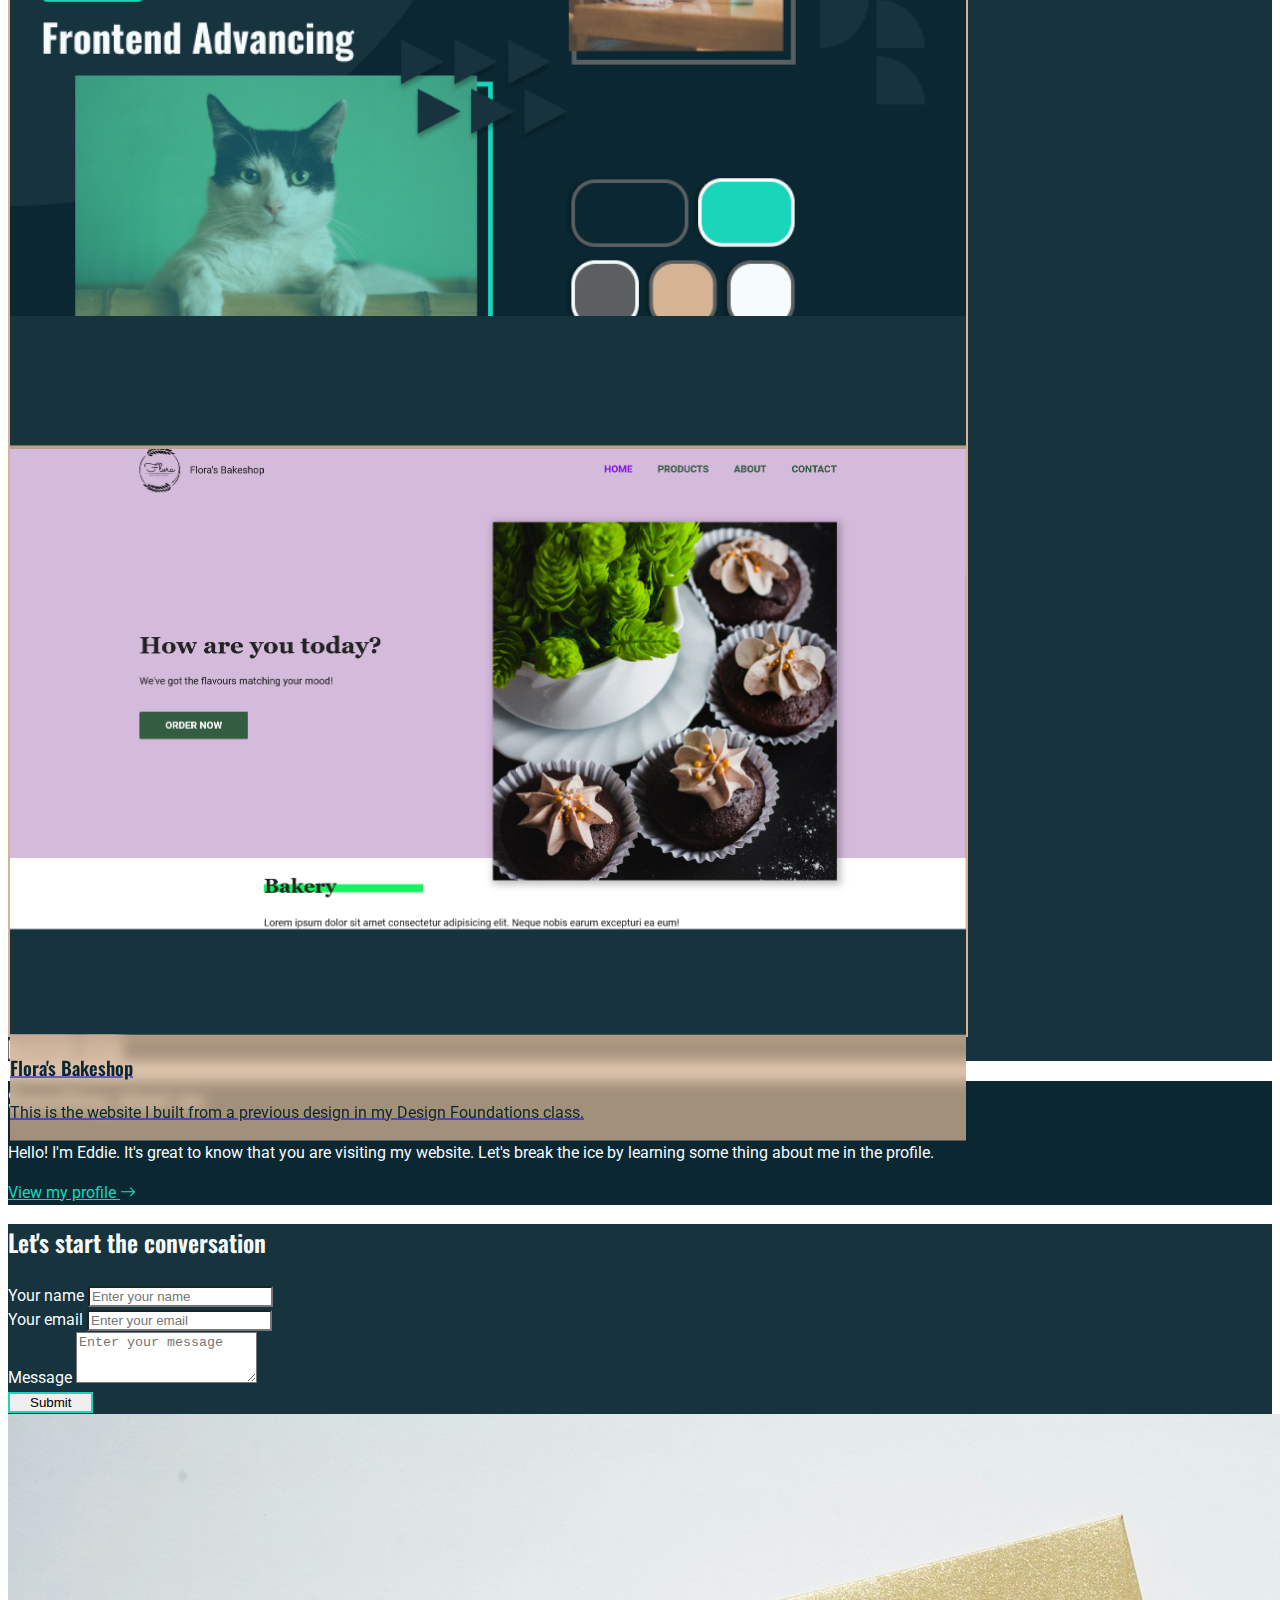
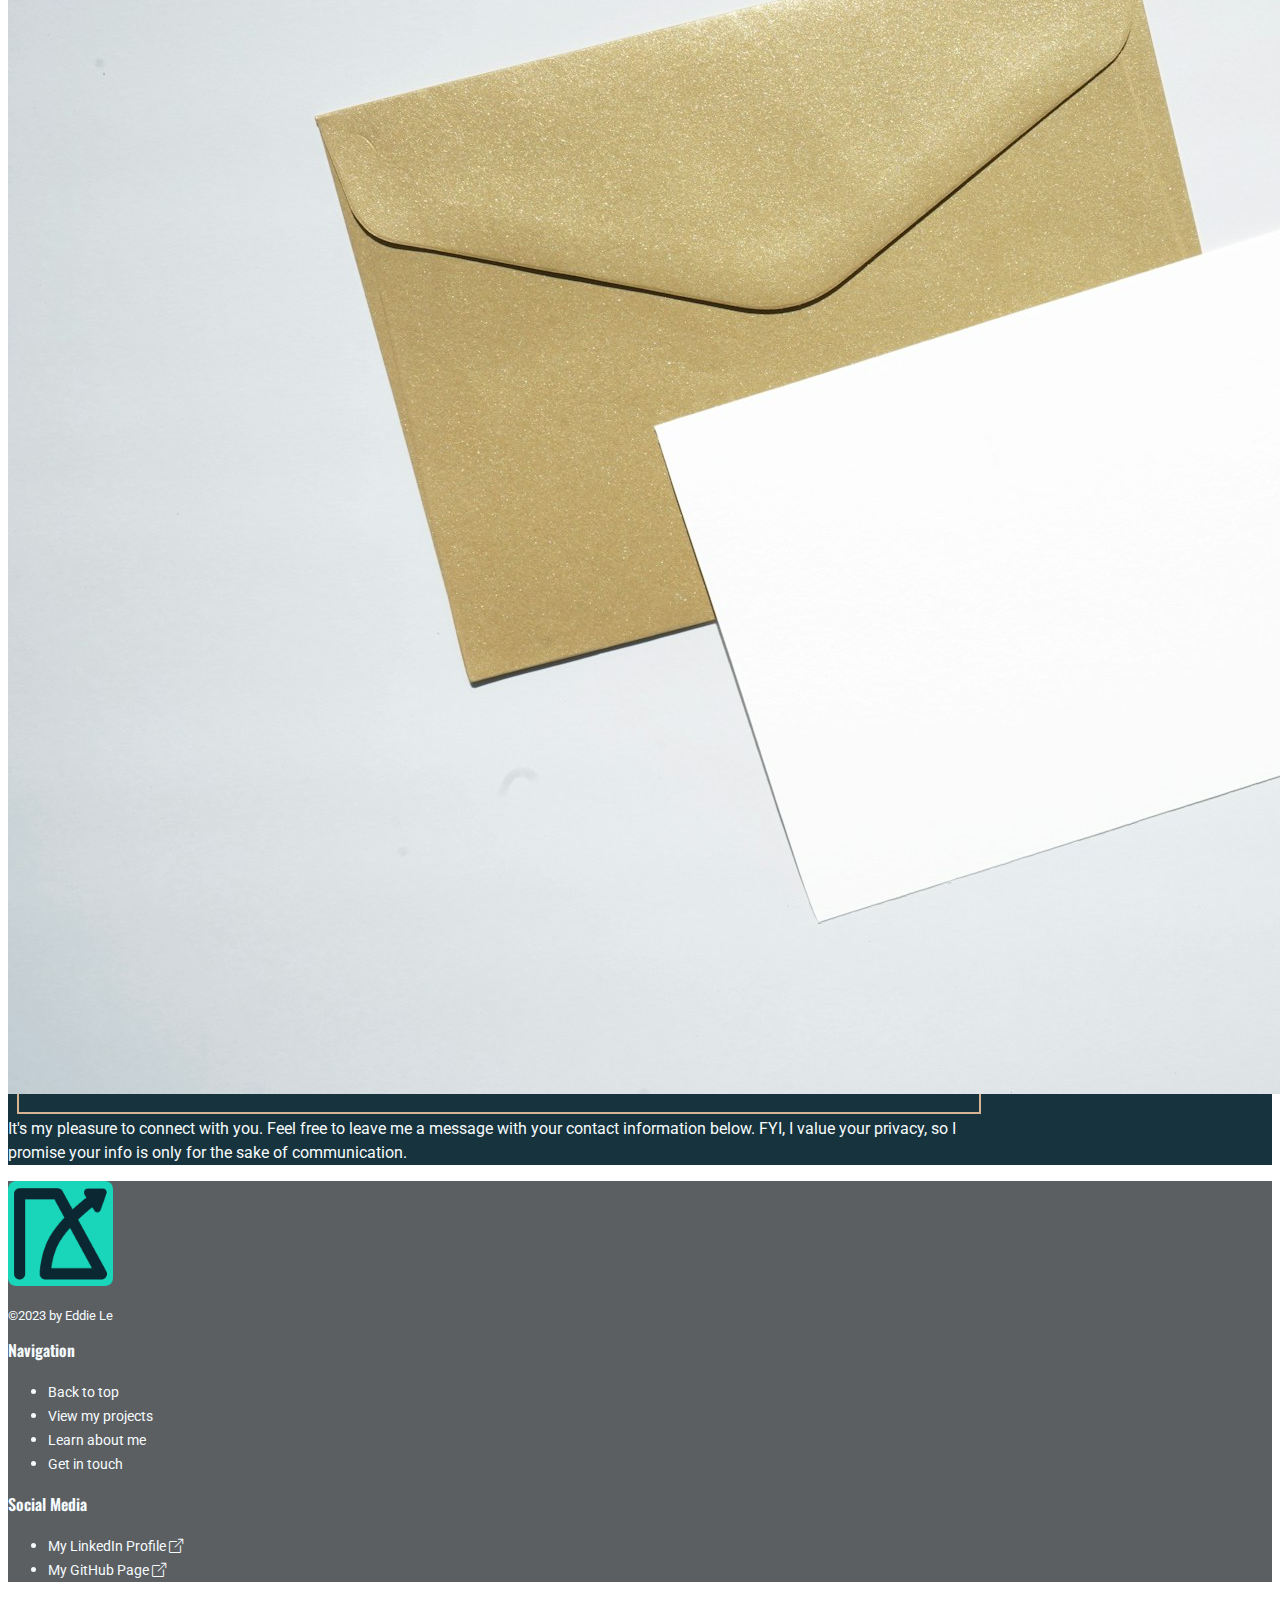
==== commit 4f20d652: "complete carousel component" ====
--- a/index.html
+++ b/index.html
@@ -85,6 +85,65 @@
         <p>These are my favourite projects that I'm proud to showcase. I've put lots of effort in the creating process.
           I hope they could awe you as well.
         </p>
+
+        <!-- CAROUSEL -->
+        <div id="carouselExampleCaptions" class="carousel slide">
+          <div class="carousel-indicators">
+            <button type="button" data-bs-target="#carouselExampleCaptions" data-bs-slide-to="0" class="active"
+              aria-current="true" aria-label="Slide 1"></button>
+
+            <button type="button" data-bs-target="#carouselExampleCaptions" data-bs-slide-to="1"
+              aria-label="Slide 2"></button>
+
+            <!-- carousel item 1 -->
+          </div>
+          <div class="carousel-inner">
+            <div class="carousel-item active">
+              <a href="https://github.com/le000255/portfolio" target="_blank" rel="noopener noreferer">
+                <div class="item-wrapper">
+                  <img src="images/project_portfolio.png" class="d-block " alt="...">
+                  <div class="carousel-caption d-none d-sm-block p-5">
+                    <h3>My Portfolio</h3>
+                    <p>The projects demonstrate my skillsets in design and development. The
+                      website is self-made from
+                      design to development and deployment.</p>
+                  </div>
+                </div>
+              </a>
+            </div> <!-- end: item 1 -->
+
+            <!-- carousel item 2 -->
+            <div class="carousel-item">
+              <a href="https://github.com/le000255/mtm6201-midterm" target="_blank" rel="noopener noreferer">
+                <div class="item-wrapper">
+                  <img src="images/project_flora-bakeshop.png" class="d-block " alt="...">
+                  <div class="carousel-caption d-none d-sm-block p-5">
+                    <h3>Flora's Bakeshop</h3>
+                    <p>This is the website I built from a previous design in my Design Foundations class.
+                    </p>
+                  </div>
+                </div>
+              </a>
+            </div> <!-- end: item 2 -->
+
+
+            <!-- carousel control -->
+          </div>
+          <button class="carousel-control-prev" type="button" data-bs-target="#carouselExampleCaptions"
+            data-bs-slide="prev">
+            <span class="carousel-control-prev-icon" aria-hidden="true"></span>
+            <span class="visually-hidden">Previous</span>
+          </button>
+          <button class="carousel-control-next" type="button" data-bs-target="#carouselExampleCaptions"
+            data-bs-slide="next">
+            <span class="carousel-control-next-icon" aria-hidden="true"></span>
+            <span class="visually-hidden">Next</span>
+          </button>
+        </div> <!-- end: carousel control -->
+
+        <!-- END: CAROUSEL -->
+
+
 
 
 
--- a/css/main.css
+++ b/css/main.css
@@ -207,6 +207,8 @@
   /* transform: translate(50%, -50%); */
 }
 
+
+
 /* ------------- pages & sections ------------- */
 /* page header: projects */
 .page-header.projects-page {
@@ -229,6 +231,63 @@
   aspect-ratio: 1/0.7;
   object-fit: cover;
   object-position: center clamp(60%, 2vw, 40%);
+}
+
+/* home: CAROUSEL */
+.carousel-item {
+  min-height: 200px;
+
+  .item-wrapper {
+    display: flex;
+    flex-direction: column;
+    border: 0.15rem solid var(--cl-accent-2);
+   
+    img {
+      width: 100%;
+      max-height: 30rem;
+      aspect-ratio: 16/10;
+      object-fit: cover;
+      z-index: 0;
+      position: relative;
+      filter: none;
+    }
+
+    .carousel-caption {
+      align-self: center;
+      background-color: rgba(214, 179, 147, 0.75);
+      backdrop-filter: blur(0.4rem);
+      color: var(--cl-secondary);
+      transform: translateY(100%);
+      transition: all 0.2s ease-in;
+      width: 100%;
+      left: 0;
+      bottom: 0;
+      h3 {
+        color: var(--cl-secondary);
+      }
+    }
+  }
+  :hover {
+    .carousel-caption {
+      transform: translateY(0);
+    }
+    img {
+      filter: sepia(10%) blur(0.4em) brightness(0.5);
+    }
+  }
+
+  @media screen and (max-width: 400px) {
+  
+    img {
+      filter: none;
+    }
+  }
+}
+
+.carousel-indicators [data-bs-target] {
+  width: clamp(0.3rem, 2vw, 0.8rem);
+  height: clamp(0.3rem, 2vw, 0.8rem);
+  border-radius: 50%;
 }
 
 /* about: bio section */
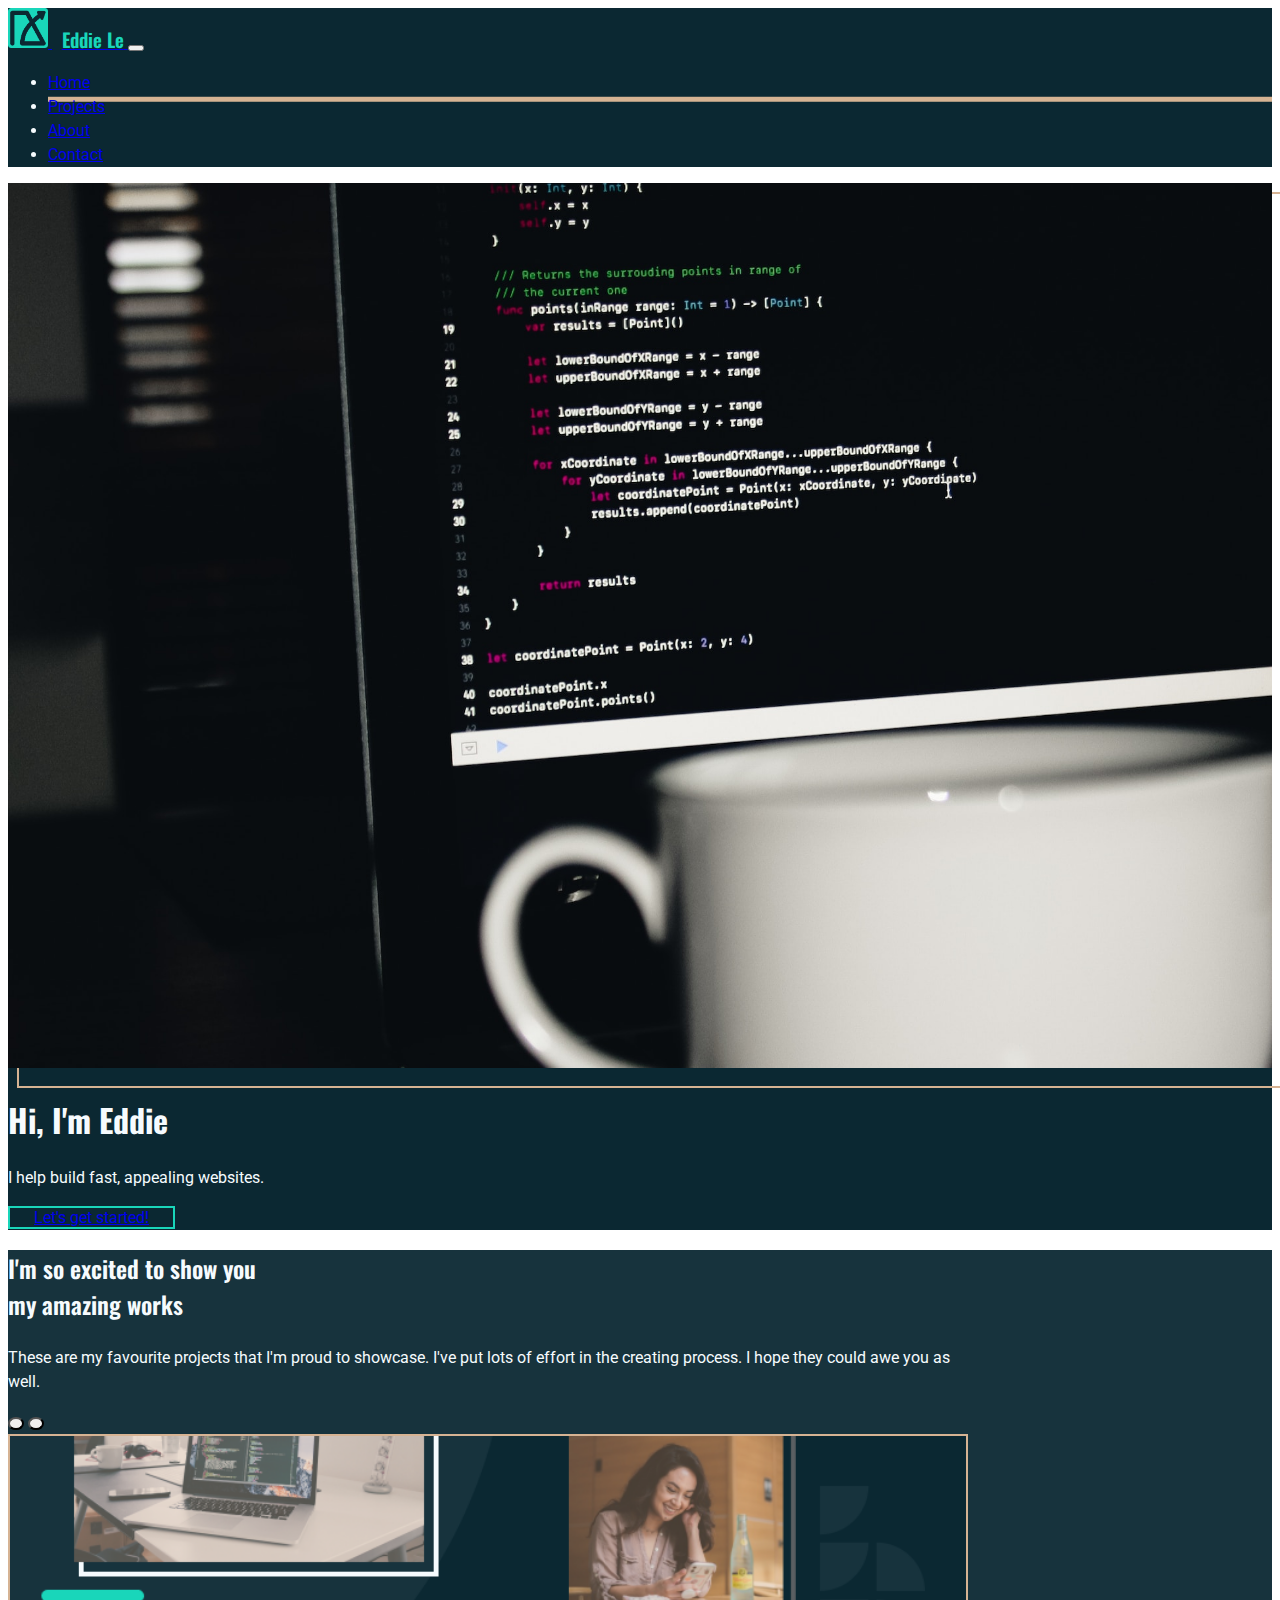
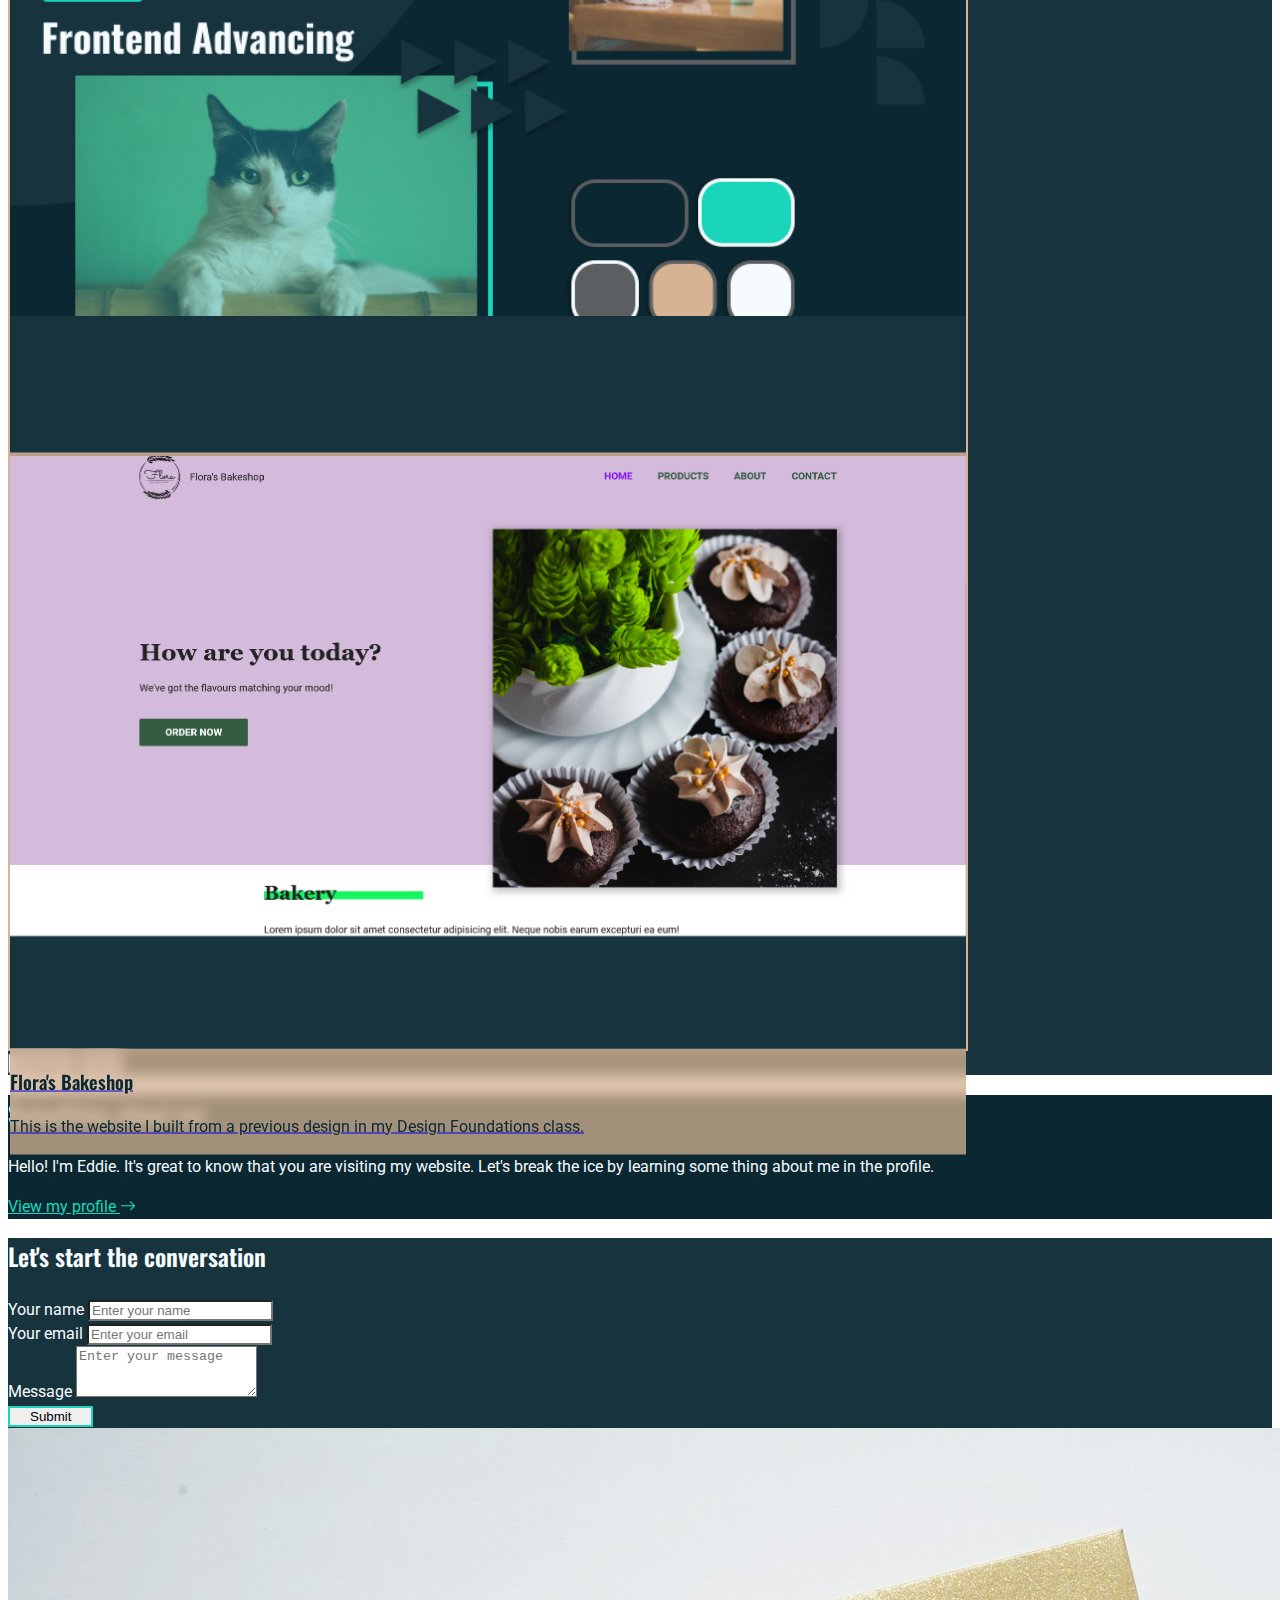
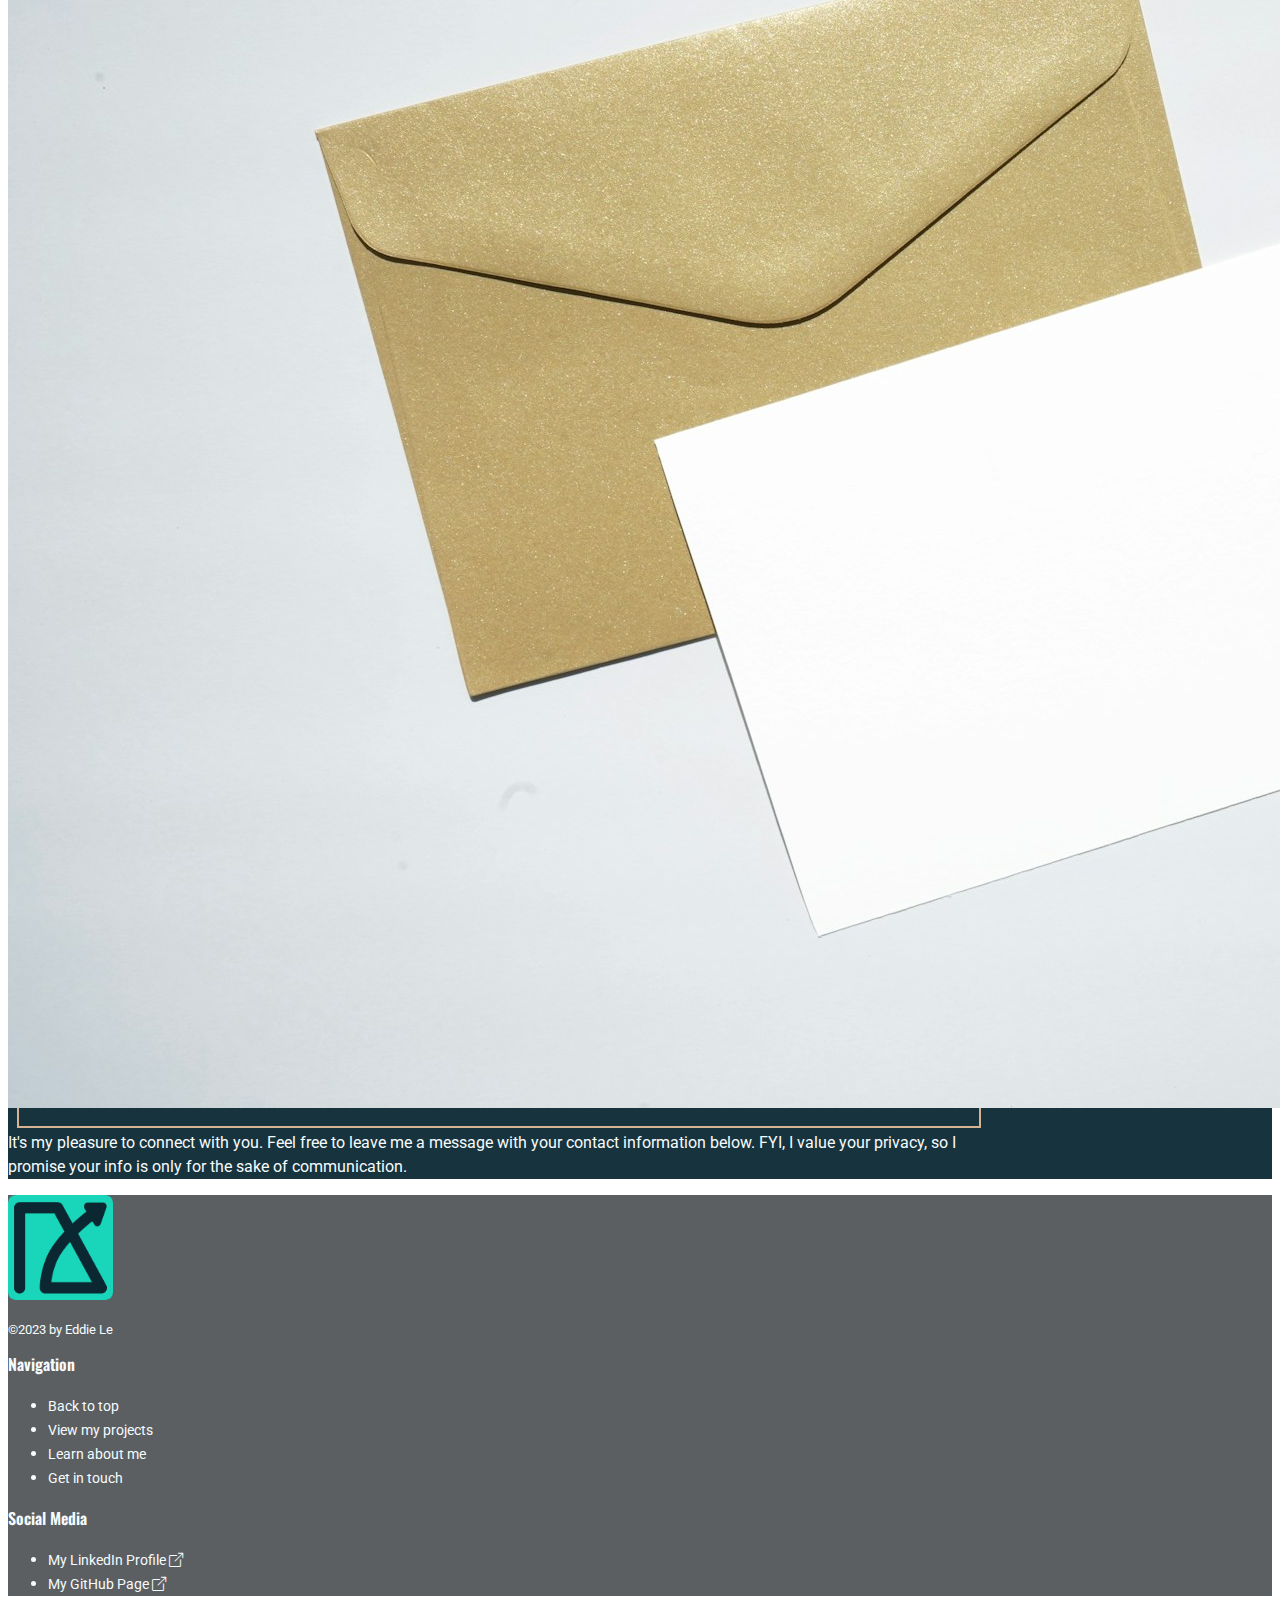
==== commit 729b28ea: "create image srcsets" ====
--- a/index.html
+++ b/index.html
@@ -63,14 +63,18 @@
 
           <div class="col-sm-6 py-3">
             <div class="img-deco">
-              <img src="/images/deco_hero_md.jpg" alt="cup & laptop" class="img-fluid img-hero">
+              <picture>
+                <source media="(min-width:650px)" srcset="images/deco_hero_md.jpg">
+                <source media="(max-width:649px)" srcset="images/deco_hero_md-640_x_960.jpg">
+                <img src="images/deco_hero_md.jpg" alt="cup & laptop" class="img-fluid img-hero">
+              </picture>
             </div>
           </div>
 
           <div class="col-sm-5 offset-sm-1 d-flex flex-column justify-content-center py-3">
             <h1>Hi, I'm Eddie</h1>
             <p>I help build fast, appealing websites.</p>
-            <a type="button" class="btn btn-primary align-self-start mt-lg-5 mt-md-3 mt-sm-2" href="#contact">Let's get
+            <a class="btn btn-primary align-self-start mt-lg-5 mt-md-3 mt-sm-2" href="#contact">Let's get
               started!</a>
           </div>
 
@@ -101,7 +105,11 @@
             <div class="carousel-item active">
               <a href="https://github.com/le000255/portfolio" target="_blank" rel="noopener noreferer">
                 <div class="item-wrapper">
-                  <img src="images/project_portfolio.png" class="d-block " alt="...">
+                  <picture>
+                    <source media="(min-width: 650px )" srcset="images/project_portfolio.png">
+                    <source media="(max-width: 649px)" srcset="images/project_portfolio-640_x_494.png">
+                    <img src="images/project_portfolio.png" alt="my portfolio project">
+                  </picture>
                   <div class="carousel-caption d-none d-sm-block p-5">
                     <h3>My Portfolio</h3>
                     <p>The projects demonstrate my skillsets in design and development. The
@@ -116,7 +124,11 @@
             <div class="carousel-item">
               <a href="https://github.com/le000255/mtm6201-midterm" target="_blank" rel="noopener noreferer">
                 <div class="item-wrapper">
-                  <img src="images/project_flora-bakeshop.png" class="d-block " alt="...">
+                  <picture>
+                    <source media="(min-width: 650px )" srcset="images/project_flora-bakeshop.png">
+                    <source media="(max-width: 649px )" srcset="images/project_flora-bakeshop-640_x_331.png">
+                    <img src="images/project_flora-bakeshop.png" alt="flora's bakeshop website">
+                  </picture>
                   <div class="carousel-caption d-none d-sm-block p-5">
                     <h3>Flora's Bakeshop</h3>
                     <p>This is the website I built from a previous design in my Design Foundations class.
@@ -142,10 +154,6 @@
         </div> <!-- end: carousel control -->
 
         <!-- END: CAROUSEL -->
-
-
-
-
 
       </div>
     </section> <!-- end: projects -->
@@ -185,7 +193,12 @@
           </div>
           <div class="col-sm-6 mt-2 mt-sm-4">
             <div class="img-deco">
-              <img src="/images/deco_contact_md.jpg" alt="cup & envelope & blank paper sheet" class="img-fluid ">
+              <picture>
+                <source media="(min-width: 650px)" srcset="images/deco_contact_md.jpg">
+                <source media="(max-width: 649px)" srcset="images/deco_contact_md-640_x_426.jpg">
+                <img src="images/deco_contact_md.jpg" alt="cup & envelope & blank paper sheet" class="img-fluid ">
+              </picture>
+
             </div>
             <p class="mt-3">It's my pleasure to connect with you. Feel free to leave me a message with your contact
               information
--- a/css/main.css
+++ b/css/main.css
@@ -195,6 +195,7 @@
   z-index: 0;
   /* display: block; */
 }
+
 .img-deco::before {
   content: "";
   position: absolute;
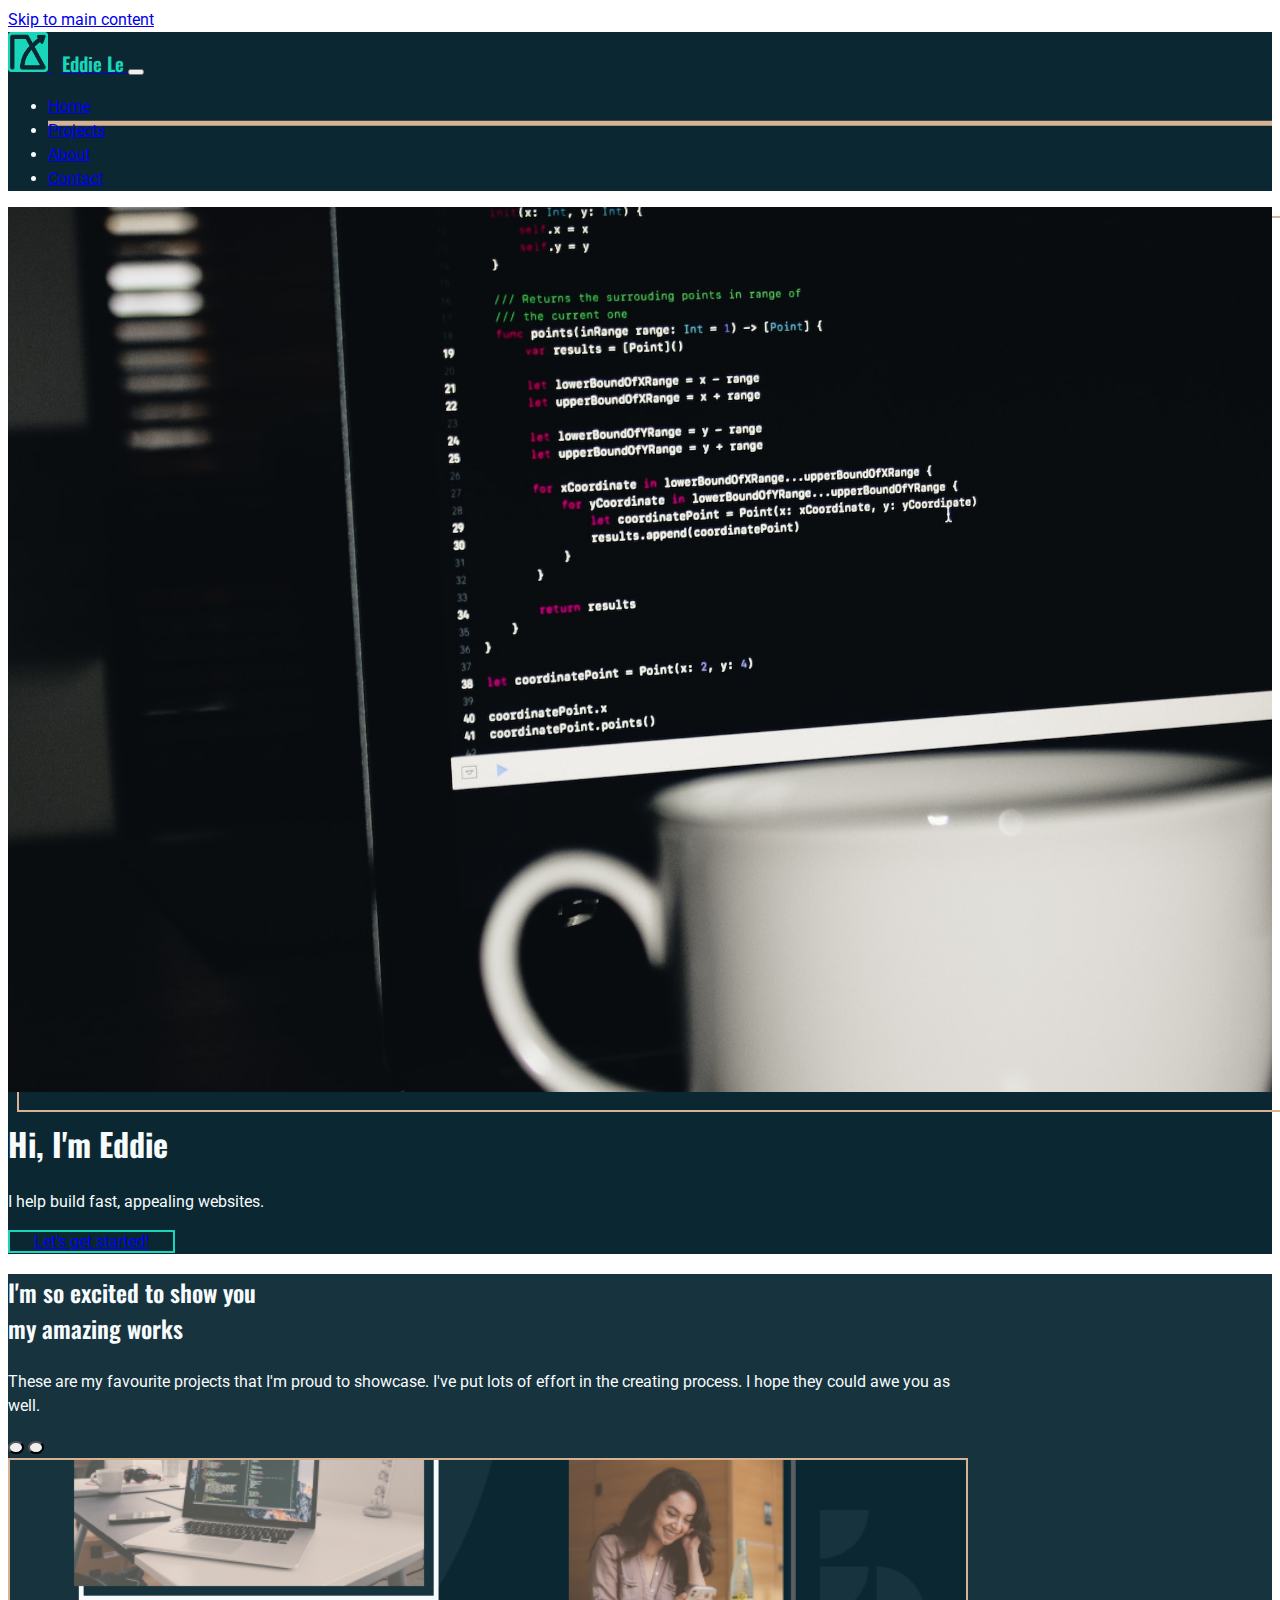
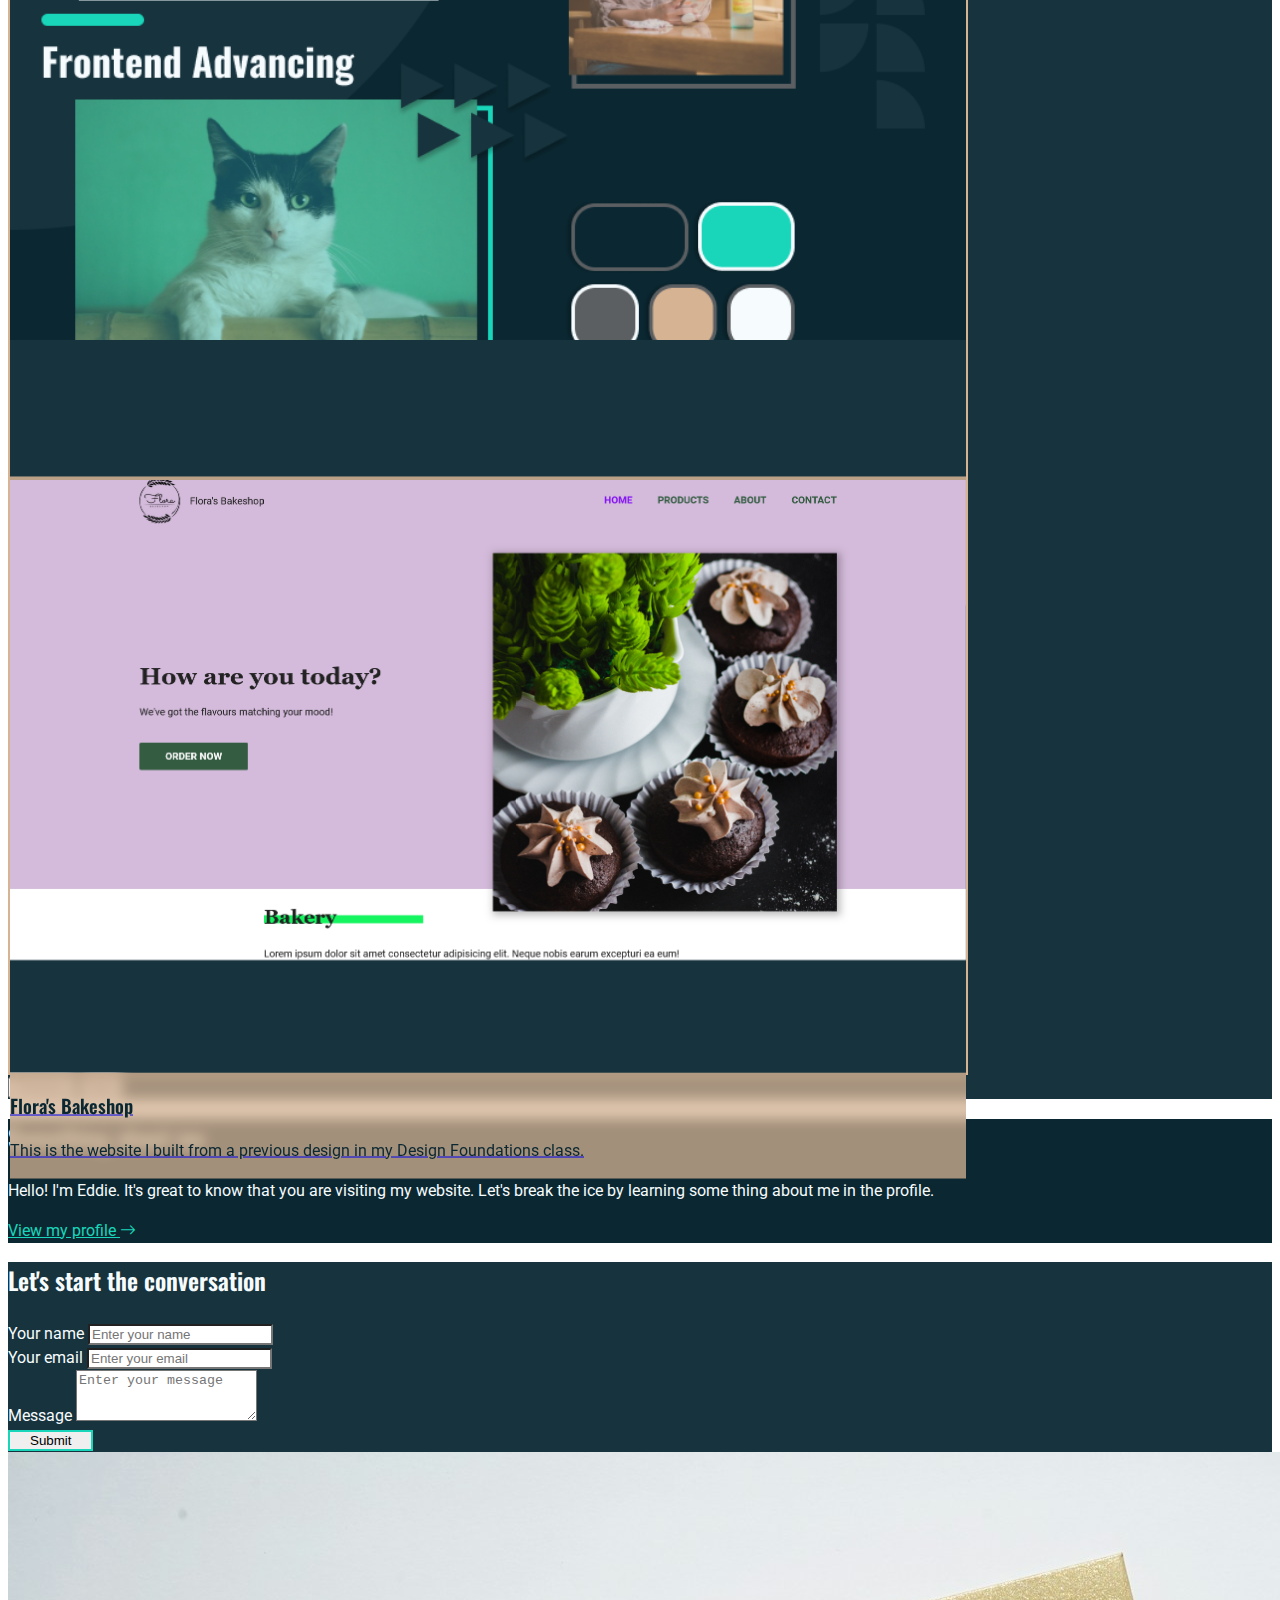
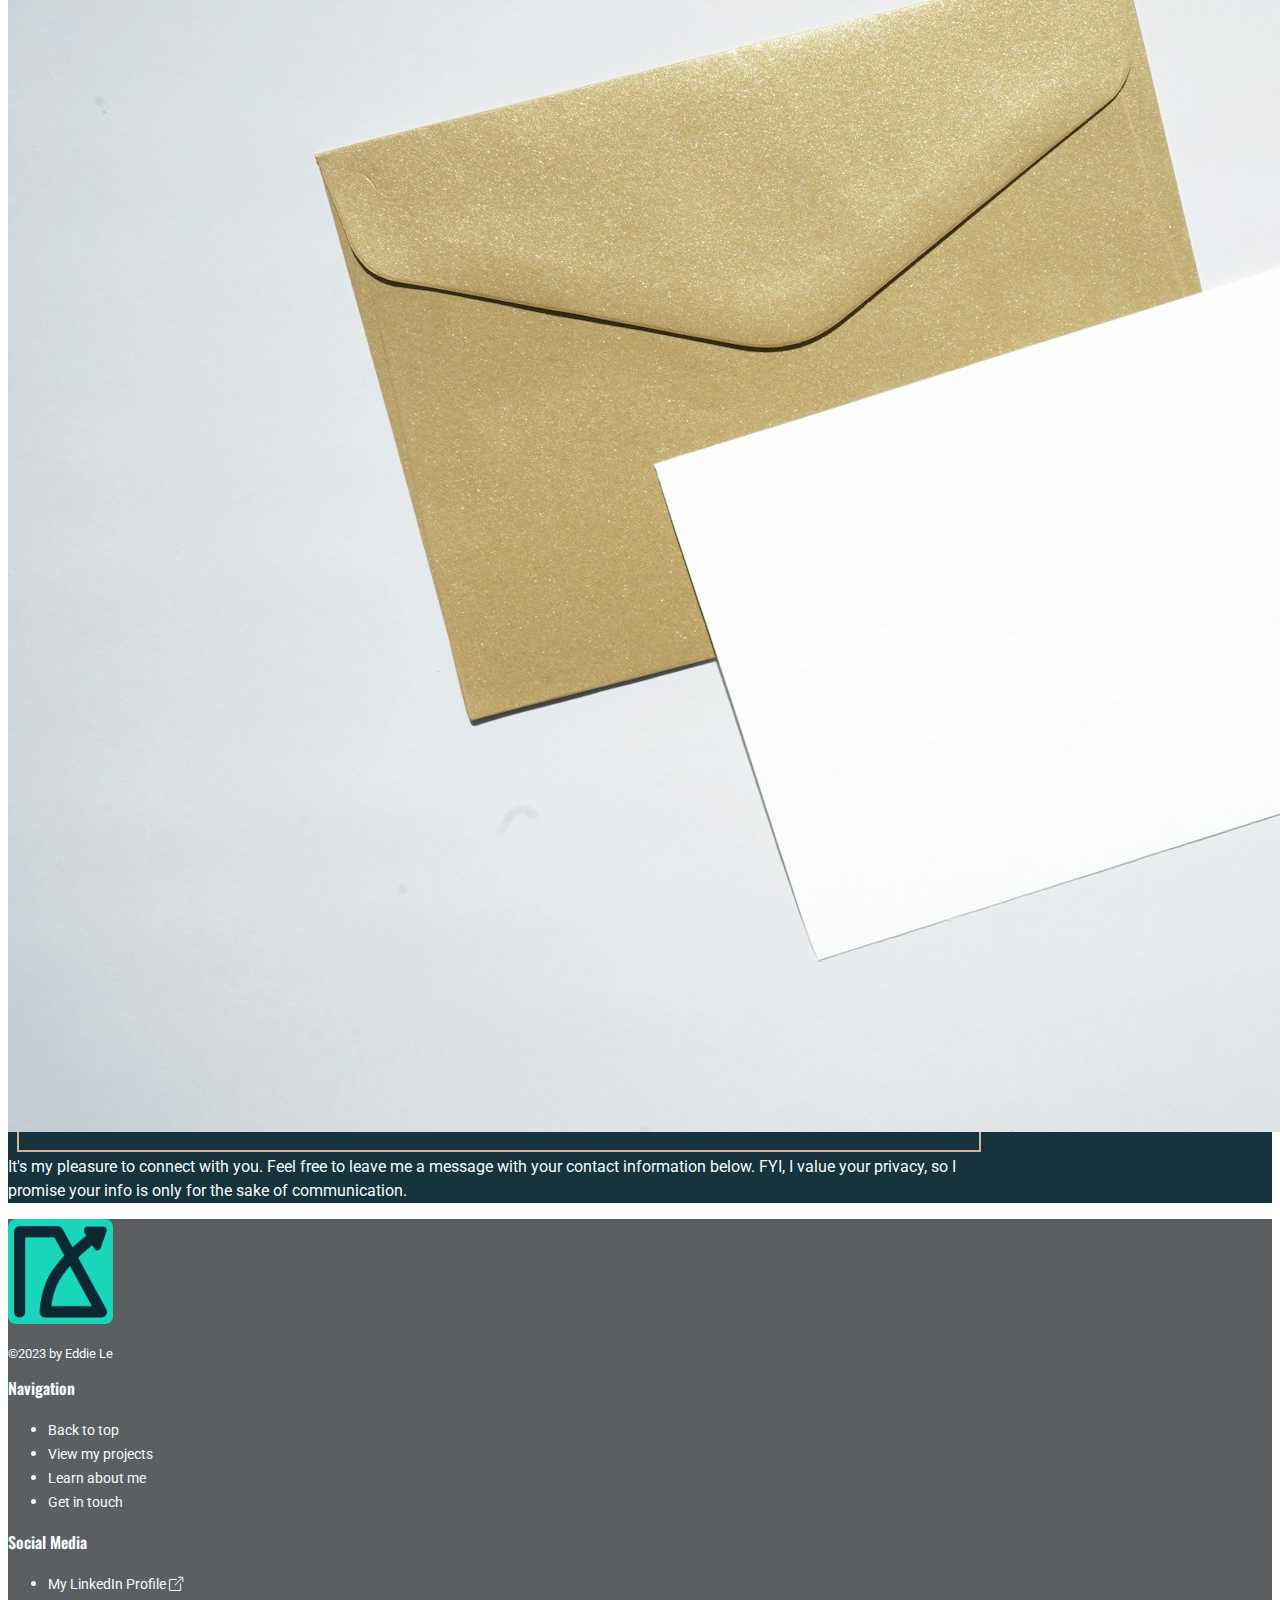
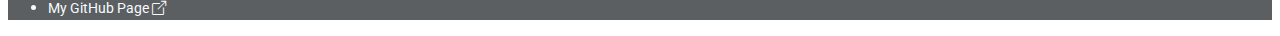
==== commit 7dadab15: "add animate.css to the project" ====
--- a/index.html
+++ b/index.html
@@ -17,14 +17,23 @@
   <!-- bootstrap icons -->
   <link rel="stylesheet" href="https://cdn.jsdelivr.net/npm/bootstrap-icons@1.11.2/font/bootstrap-icons.min.css">
 
+  <!-- animate.css -->
+  <link rel="stylesheet" href="https://cdnjs.cloudflare.com/ajax/libs/animate.css/4.1.1/animate.min.css" />
+
   <!-- custom style -->
   <link rel="stylesheet" href="css/main.css">
   <title>Home | Eddie Le' Portfolio</title>
 </head>
 
 <body>
+  <!-- skip link -->
+  <div class="container-md">
+    <a class="visually-hidden-focusable" href="#projects">Skip to main content</a>
+  </div>
+  <!-- end: skip link -->
+
   <header>
-    <nav class="navbar navbar-expand-sm bg-dark" data-bs-theme="dark">
+    <nav class="navbar navbar-expand-sm bg-dark fixed-top" data-bs-theme="dark">
       <div class="container-md d-flex justify-content-between">
         <a class="navbar-brand" href="#">
           <img src="images/logo.png" alt="Brand logo" width="40">
@@ -66,7 +75,8 @@
               <picture>
                 <source media="(min-width:650px)" srcset="images/deco_hero_md.jpg">
                 <source media="(max-width:649px)" srcset="images/deco_hero_md-640_x_960.jpg">
-                <img src="images/deco_hero_md.jpg" alt="cup & laptop" class="img-fluid img-hero">
+                <img src="images/deco_hero_md.jpg" alt="cup & laptop"
+                  class="img-fluid img-hero animate__animated animate__zoomIn">
               </picture>
             </div>
           </div>
@@ -196,7 +206,8 @@
               <picture>
                 <source media="(min-width: 650px)" srcset="images/deco_contact_md.jpg">
                 <source media="(max-width: 649px)" srcset="images/deco_contact_md-640_x_426.jpg">
-                <img src="images/deco_contact_md.jpg" alt="cup & envelope & blank paper sheet" class="img-fluid ">
+                <img src="images/deco_contact_md.jpg" alt="cup & envelope & blank paper sheet"
+                  class="img-fluid animate__animated animate__zoomIn">
               </picture>
 
             </div>
--- a/css/main.css
+++ b/css/main.css
@@ -208,8 +208,6 @@
   /* transform: translate(50%, -50%); */
 }
 
-
-
 /* ------------- pages & sections ------------- */
 /* page header: projects */
 .page-header.projects-page {
@@ -242,7 +240,7 @@
     display: flex;
     flex-direction: column;
     border: 0.15rem solid var(--cl-accent-2);
-   
+
     img {
       width: 100%;
       max-height: 30rem;
@@ -278,7 +276,6 @@
   }
 
   @media screen and (max-width: 400px) {
-  
     img {
       filter: none;
     }
@@ -300,9 +297,10 @@
 /* projects: cards section */
 .container-cards {
   display: grid;
-  grid-template-columns: repeat(auto-fit, minmax(18rem, 1fr));
+  grid-template-columns: repeat(auto-fill, minmax(18rem, 1fr));
+  grid-auto-rows: max-content;
   gap: 2em;
-  justify-items: center;
+  /* justify-items: center; */
 }
 
 .container-cards {
@@ -336,9 +334,10 @@
   }
   .card-body {
     display: flex;
+    height: 100%;
     flex-direction: column;
     justify-content: space-between;
-    gap: 1em;
+    gap: 1rem;
   }
 
   @media screen and (min-width: 400px) and (max-width: 768px) {
@@ -346,9 +345,11 @@
       flex-direction: row;
       min-width: 100%;
       justify-content: space-evenly;
-      max-height: 150px;
-    }
-
+    }
+    .card-body {
+      max-height: 120px;
+      height: 100%;
+    }
     .card-img-wrapper {
       align-self: center;
     }
@@ -358,9 +359,9 @@
     }
 
     .text-truncate {
-      white-space: nowrap !important;
-      overflow: hidden !important;
-      text-overflow: ellipsis !important;
+      white-space: nowrap;
+      overflow: hidden;
+      text-overflow: ellipsis;
       max-width: clamp(100px, 60vw, 300px);
     }
 
@@ -369,7 +370,7 @@
       padding: 0;
     }
     .card .btn-primary {
-      background: none !important;
+      background: none;
       color: var(--cl-primnary);
       border: none;
     }
@@ -408,3 +409,12 @@
     }
   }
 }
+/* animations */
+/* projects page: project cards */
+.project-item-2.animate__delay {
+  animation-delay: 0.25s;
+}
+
+.project-item-3.animate__delay {
+  animation-delay: 0.5s;
+}
